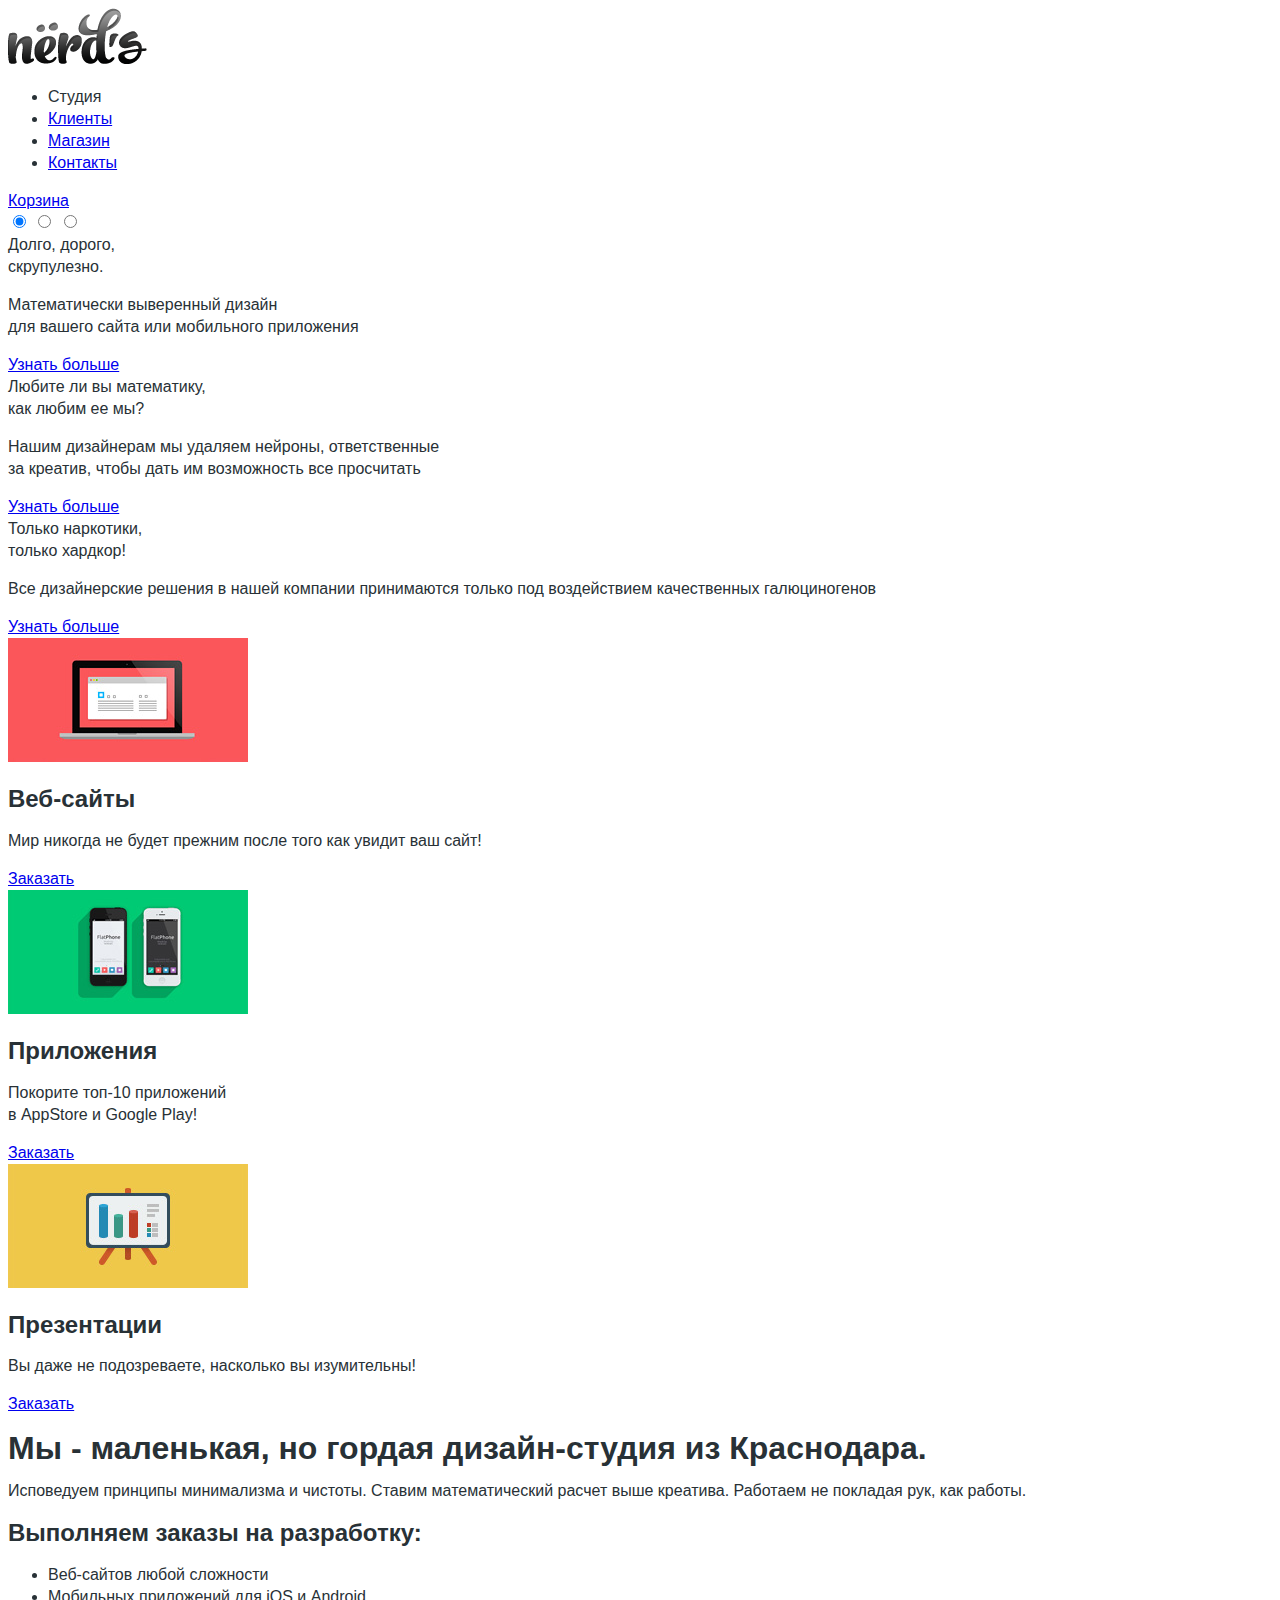
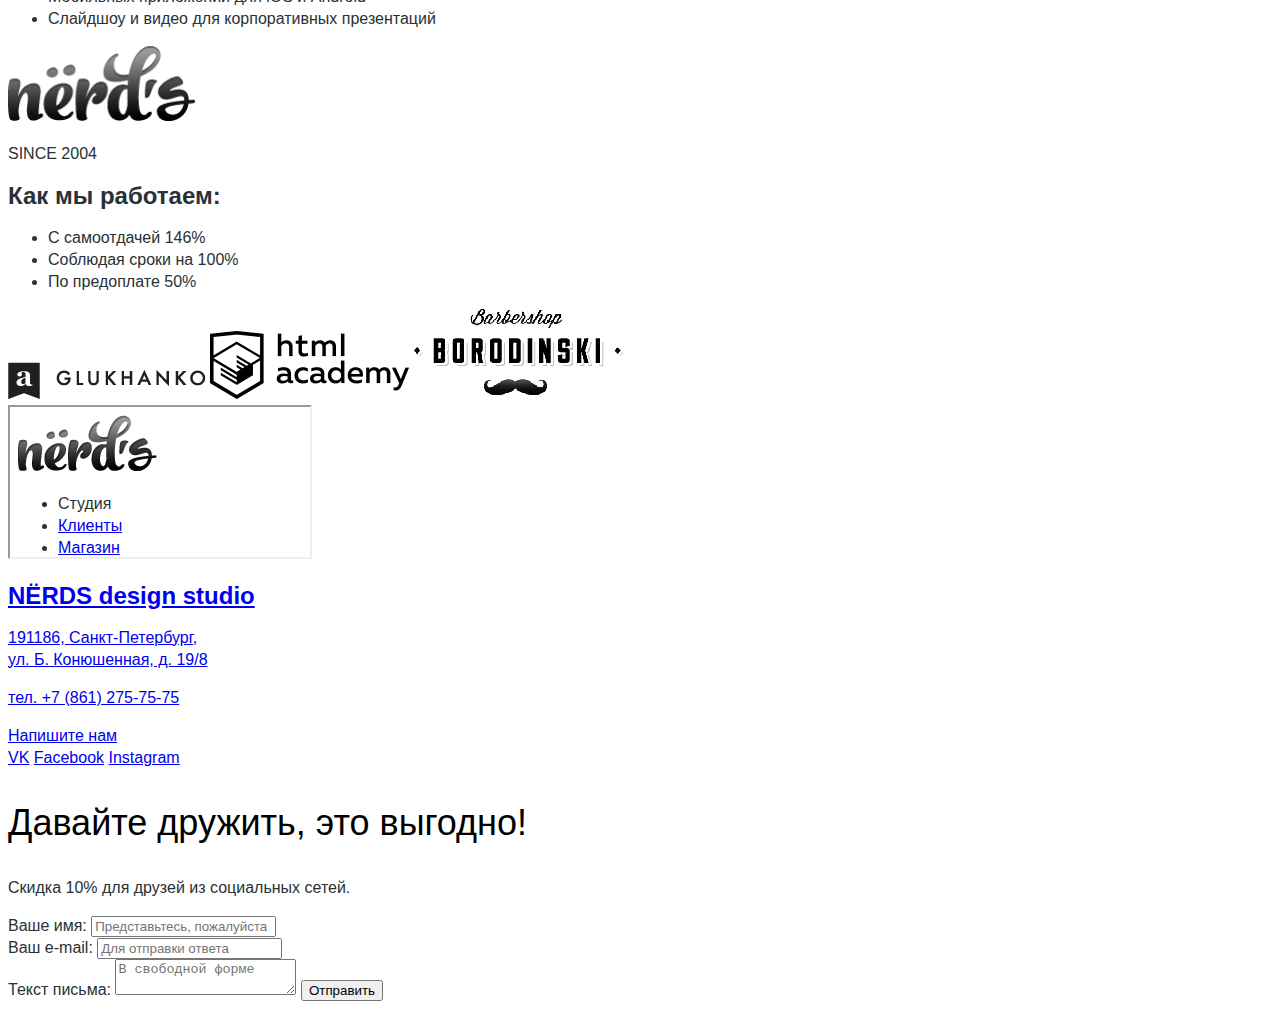
==== index.html @ 5aa37775 "Пофиксил все баги, согласно замечаниям наставника." ====
<!DOCTYPE html>
<html lang="ru">
<head>
   <title>NЁRDS - Дизайн студия</title>
    <meta charset="UTF-8">
    <link href="css/style.css" rel="stylesheet">
</head>
<body>
    <header class="main-header">
        <div class="container clearfix">
            <div class="header-logo">
                <img src="img/logo/nerdslogo1.png" alt="Логотип NЁRDS" width="139" height="56">
            </div>
            <nav class="main-navigation">
                <ul class="main-navigation-list">
                    <li class="list-item">Студия</li>
                    <li class="list-item"><a href="#">Клиенты</a></li>
                    <li class="list-item"><a href="catalog.html">Магазин</a></li>
                    <li class="list-item"><a href="#">Контакты</a></li>
                </ul>
                <div class="cart">
				    <a href="#">Корзина</a>
				</div>
            </nav>
        </div>
        <div class="slider">
            <input type="radio" id="btn-1" name="toggle" checked>
            <input type="radio" id="btn-2" name="toggle">
            <input type="radio" id="btn-3" name="toggle">
            <div class="slider-controls">
                <label for="btn-1"></label>
                <label for="btn-2"></label>
                <label for="btn-3"></label>
            </div>
            <div class="slides">
                <div class="slide">
                    <div class="slide-description">
                        <div class="slide-title">Долго, дорого,<br> скрупулезно.</div>
                        <p class="slide-text">Математически выверенный дизайн<br> для вашего сайта или мобильного приложения</p>
                        <a class="btn slider-btn" href="#" >Узнать больше</a>
                    </div>
                </div>
                <div class="slide">
                    <div class="slide-description">
                        <div class="slide-title">Любите ли вы математику,<br> как любим ее мы?</div>
                        <p class="slide-text">Нашим дизайнерам мы удаляем нейроны, ответственные<br> за креатив, чтобы дать им возможность все просчитать</p>
                        <a class="btn slider-btn" href="#">Узнать больше</a>
                    </div>
                </div>
                <div class="slide">
                    <div class="slide-description">
                        <div class="slide-title">Только наркотики,<br> только хардкор!</div>
                        <p class="slide-text">Все дизайнерские решения в нашей компании принимаются только под воздействием качественных галюциногенов</p>
                        <a class="btn slider-btn" href="#" >Узнать больше</a>
                    </div>
                </div>
            </div>
        </div>
    </header>
    <div class="main-content">
        <div class="container">
            <div class="offer clearfix">
                <div class="offer-block">
                    <img class="offer-pic" src="img/content/laptop.jpg" alt="Ноутбук" width="240" height="124">
                    <h2 class="offer-heading">Веб-сайты</h2>
                    <p class="offer-text">Мир никогда не будет прежним после того как увидит ваш сайт!</p>
                    <a class="btn btn-red" href="#">Заказать</a>
                </div>
                <div class="offer-block">
                    <img class="offer-pic" src="img/content/mobile.jpg" alt="Мобильный телефон" width="240" height="124">
                    <h2 class="offer-heading">Приложения</h2>
                    <p class="offer-text">Покорите топ-10 приложений<br> в AppStore и Google Play!</p>
                    <a href="#" class="btn btn-green">Заказать</a>
                </div>
                <div class="offer-block">
                    <img src="img/content/presentation.jpg" alt="Перезентация" width="240" height="124">
                    <h2 class="offer-heading">Презентации</h2>
                    <p class="offer-text">Вы даже не подозреваете, насколько вы изумительны!</p>
                    <a class="btn btn-yellow" href="#">Заказать</a>
                </div>
            </div>
            <div class="about-us clearfix">
                <div class="advantages">
                    <h1 class="advantages-heading">Мы - маленькая, но гордая дизайн-студия из Краснодара.</h1>
                    <p class="advantages-text">Исповедуем принципы минимализма и чистоты. Ставим математический расчет выше креатива. Работаем не покладая рук, как работы.</p>
                    <h2 class="about-us-heading">Выполняем заказы на разработку:</h2>
                    <ul class="advantages-list">
                        <li class="advantages-list-item">Веб-сайтов любой сложности</li>
                        <li class="advantages-list-item">Мобильных приложений для iOS и Android</li>
                        <li class="advantages-list-item">Слайдшоу и видео для корпоративных презентаций</li>
                    </ul>
                </div>
                <div class="features">
                    <div class="nerds-logo">
						<img src="img/logo/nerdslogo2.png" width="187" height="75" alt="Логотип NЁRDS-2">
                        <div class="since-2004">
                            <p>SINCE 2004</p>
                        </div>
                    </div>
                    <h2 class="about-us-heading">Как мы работаем:</h2>
                    <ul>
                        <li class="advantages-list-item">С самоотдачей 146%</li>
                        <li class="advantages-list-item">Соблюдая сроки на 100%</li>
                        <li class="advantages-list-item">По предоплате 50%</li>
                    </ul>
                </div>
            </div>
            <div class="partners">
                <a class="partner-item" href="#"><img src="img/decoration/glukhanko.png" alt="Сайт Glukhanko" width="198" height="37"></a>
                <a class="partner-item" href="#"><img src="img/decoration/htmlacademy.png" alt="Сайт Htmlacademy" width="199" height="68"></a>
                <a class="partner-item" href="#"><img src="img/decoration/barbershop.png" alt="Сайт Barbershop Borodinski" width="209"</a>
            </div>
        </div>
        <div class="find-us">
            <div class="map-block">
                <iframe class="map" src="#"></iframe>
            </div>
            <div class="contacts">
              <h2 class="contact-heading">NЁRDS design studio</h2>
                <p class="contact-text">191186, Санкт-Петербург,<br> ул. Б. Конюшенная, д. 19/8</p>
                <p class="contact-text">тел. +7 (861) 275-75-75</p>
                <a class="btn btn-contact" href="#">Напишите нам</a>
            </div>
        </div>
    </div>
    <footer class="main-footer">
        <div class="container clearfix">
		    <div class="social">
		        <a href="#" class="social-btn social-btn-vk">VK</a>
		        <a href="#" class="social-btn social-btn-fb">Facebook</a>
		        <a href="#" class="social-btn social-btn-inst">Instagram</a>
		    </div>
                <div class="social-text">
				    <p class="social-heading">Давайте дружить, это выгодно!</p>
					<p class="discount">Скидка 10% для друзей из социальных сетей.</p>
				</div>
		</div>
    </footer>
        <div class="pop-up-wrapper">
			<div class="pop-up ">
				<form action="#">
					<div class="clearfix">
						<div class="user-block">
							<label class="label-text" for="username">Ваше имя:</label>
							<input class="user" id="username" type="text" placeholder="Представьтесь, пожалуйста">
						</div>
						<div class="user-block">
							<label class="label-text" for="email">Ваш e-mail:</label>
							<input class="user" id="email" type="email" placeholder="Для отправки ответа">
						</div>
					</div>
					<div class="text-field">
						<label class="label-text" for="letter">Текст письма:</label>
						<textarea class="text-area" name="text" id="letter" placeholder="В свободной форме"></textarea>
						<input class="submit-btn btn-red" type="submit" value="Отправить">
					</div>
				</form>
				<div class="btn-close"></div>
			</div>
		</div>
</body>
</html>
---- css/style.css ----
body {
	font-family: Roboto, Arial, Helvetica, sans-serif;
	font-size: 16px;
	font-weight: normal;
	line-height: 22px;
	color: #283136;
}

.main-heading {
	font-size: 40px;
	font-weight: normal;
	line-height: 48px;
	color: #000000;
}

.social-heading {
	font-size: 36px;
	line-height: 36px;
	color: #000000;
}
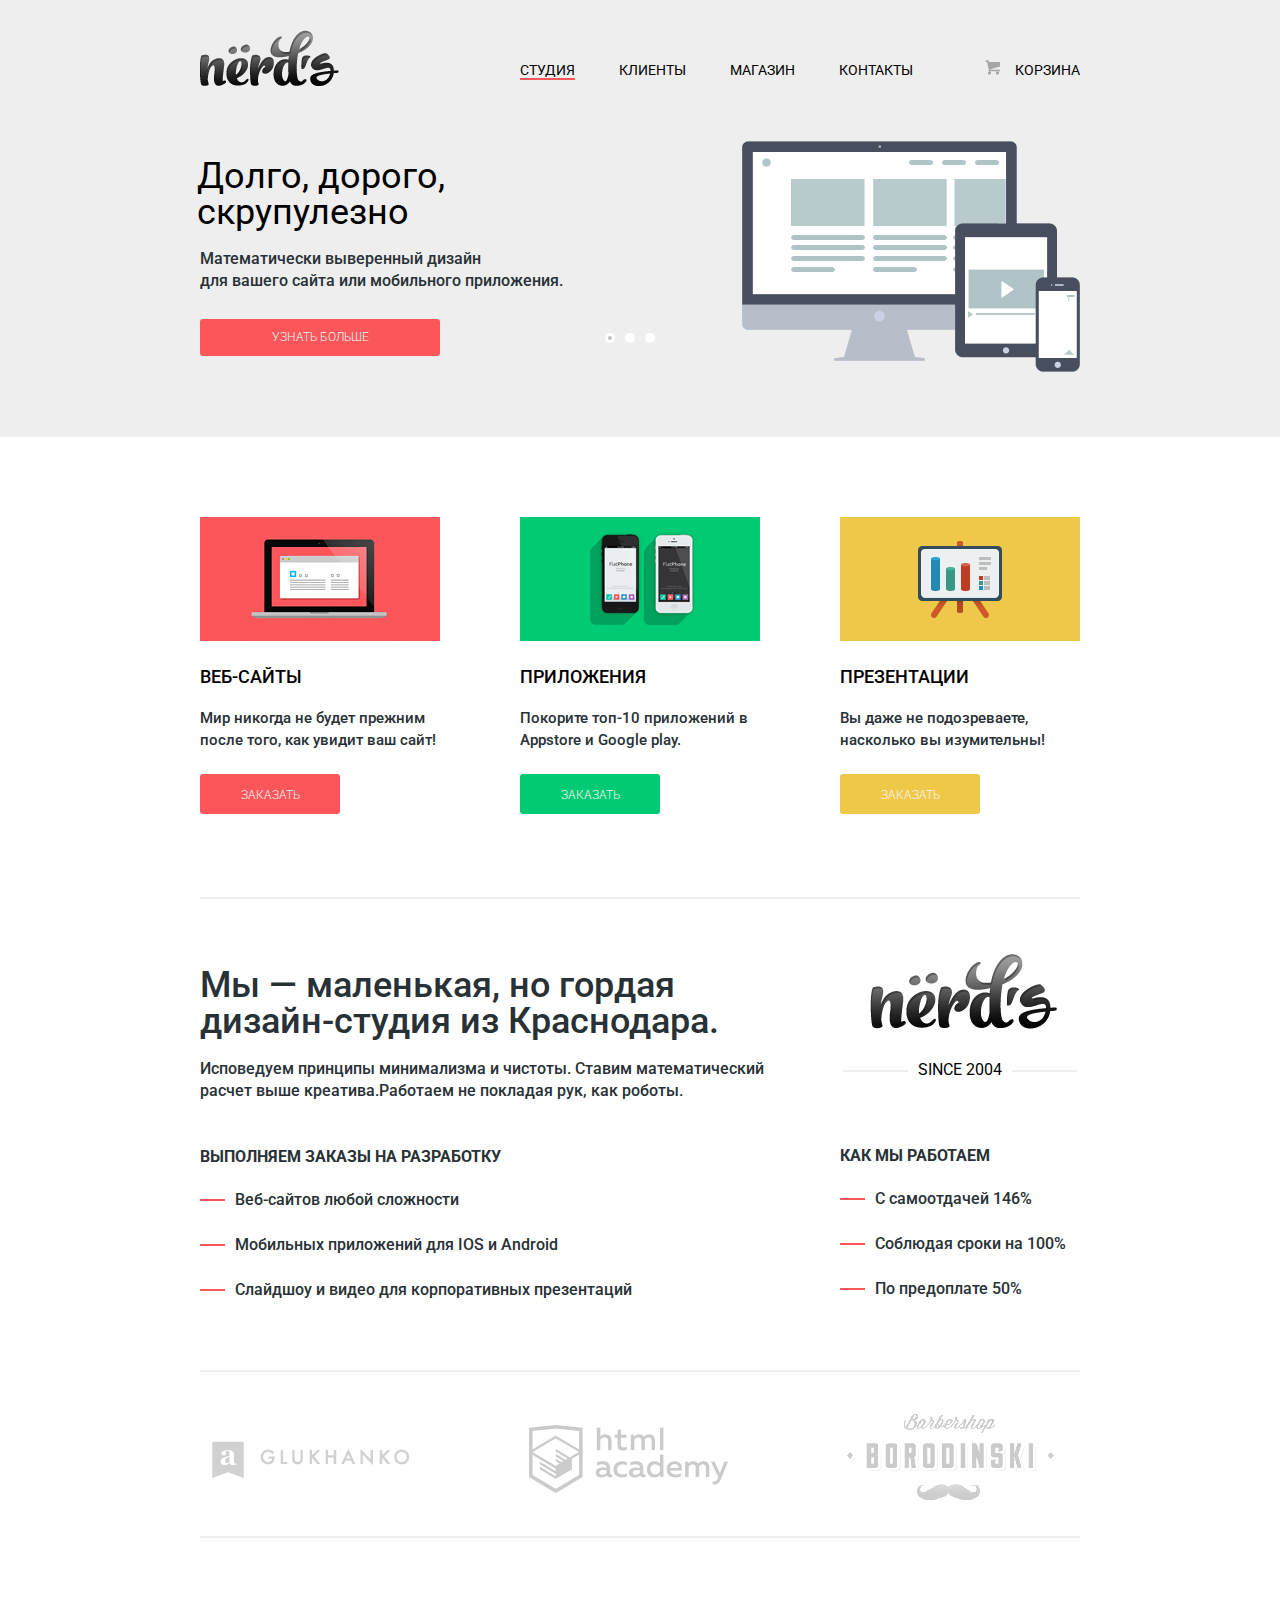
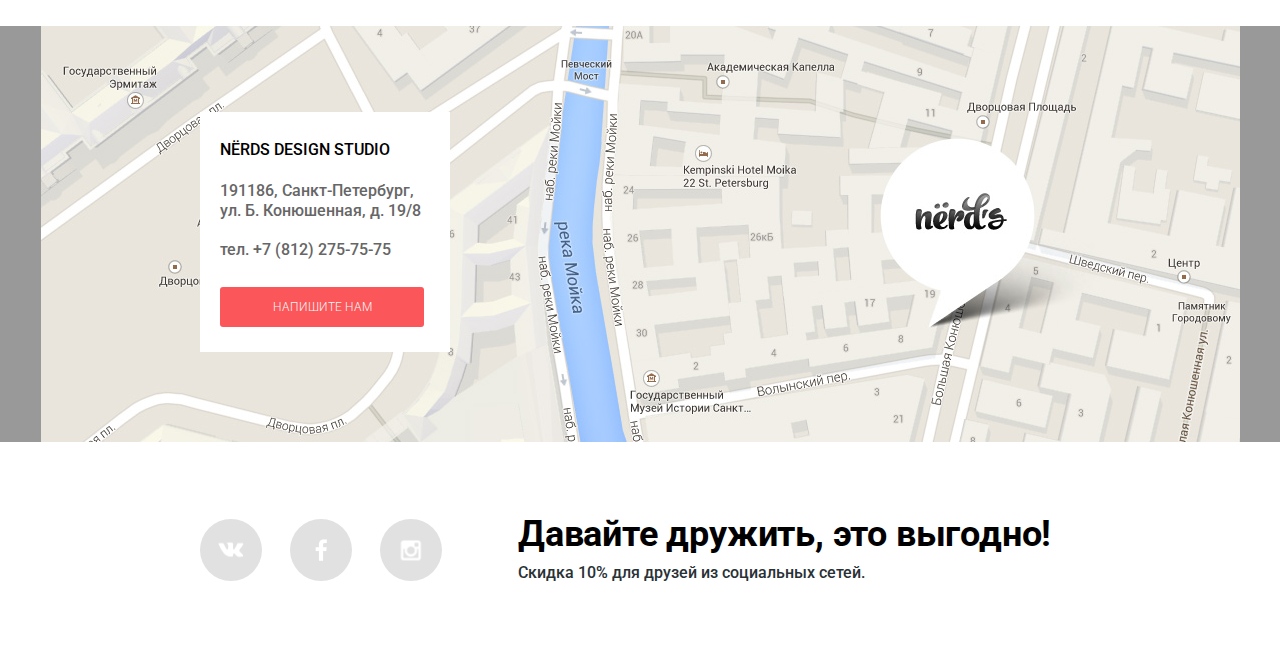
==== commit 41d781fb: "Базовая работа над NERDs" ====
--- a/index.html
+++ b/index.html
@@ -1,148 +1,162 @@
 <!DOCTYPE html>
 <html lang="ru">
 <head>
-   <title>NЁRDS - Дизайн студия</title>
-    <meta charset="UTF-8">
-    <link href="css/style.css" rel="stylesheet">
+	<meta charset="utf-8">
+	<title>HTML Academy: Нёрдс</title>
+	<link rel="stylesheet" href="css/normalize.css">
+	<link href="https://fonts.googleapis.com/css?family=Roboto:500,700" rel="stylesheet" type="text/css">
+	<link rel="stylesheet" href="css/style.css">
 </head>
 <body>
-    <header class="main-header">
-        <div class="container clearfix">
-            <div class="header-logo">
-                <img src="img/logo/nerdslogo1.png" alt="Логотип NЁRDS" width="139" height="56">
-            </div>
-            <nav class="main-navigation">
-                <ul class="main-navigation-list">
-                    <li class="list-item">Студия</li>
-                    <li class="list-item"><a href="#">Клиенты</a></li>
-                    <li class="list-item"><a href="catalog.html">Магазин</a></li>
-                    <li class="list-item"><a href="#">Контакты</a></li>
-                </ul>
-                <div class="cart">
-				    <a href="#">Корзина</a>
+	<header class="main-header">
+		<div class="container clearfix"> <!--центровщик-->
+			<div class="header-logo">
+				<img src="img/logo/logo.png" width="139" height="56" alt="нёрдс">
+			</div>
+			<nav class="main-navigation">
+				<ul class="main-navigation-list">
+					<li class="list-item active"><a href="#">студия</a></li>
+					<li class="list-item"><a href="#">клиенты</a></li>
+					<li class="list-item"><a href="catalog.html">магазин</a></li>
+					<li class="list-item"><a href="#">контакты</a></li>
+				</ul>
+				<div class="cart">
+					<a href="#">корзина</a>
 				</div>
-            </nav>
-        </div>
-        <div class="slider">
-            <input type="radio" id="btn-1" name="toggle" checked>
-            <input type="radio" id="btn-2" name="toggle">
-            <input type="radio" id="btn-3" name="toggle">
-            <div class="slider-controls">
-                <label for="btn-1"></label>
-                <label for="btn-2"></label>
-                <label for="btn-3"></label>
-            </div>
-            <div class="slides">
-                <div class="slide">
-                    <div class="slide-description">
-                        <div class="slide-title">Долго, дорого,<br> скрупулезно.</div>
-                        <p class="slide-text">Математически выверенный дизайн<br> для вашего сайта или мобильного приложения</p>
-                        <a class="btn slider-btn" href="#" >Узнать больше</a>
-                    </div>
-                </div>
-                <div class="slide">
-                    <div class="slide-description">
-                        <div class="slide-title">Любите ли вы математику,<br> как любим ее мы?</div>
-                        <p class="slide-text">Нашим дизайнерам мы удаляем нейроны, ответственные<br> за креатив, чтобы дать им возможность все просчитать</p>
-                        <a class="btn slider-btn" href="#">Узнать больше</a>
-                    </div>
-                </div>
-                <div class="slide">
-                    <div class="slide-description">
-                        <div class="slide-title">Только наркотики,<br> только хардкор!</div>
-                        <p class="slide-text">Все дизайнерские решения в нашей компании принимаются только под воздействием качественных галюциногенов</p>
-                        <a class="btn slider-btn" href="#" >Узнать больше</a>
-                    </div>
-                </div>
-            </div>
-        </div>
-    </header>
-    <div class="main-content">
-        <div class="container">
-            <div class="offer clearfix">
-                <div class="offer-block">
-                    <img class="offer-pic" src="img/content/laptop.jpg" alt="Ноутбук" width="240" height="124">
-                    <h2 class="offer-heading">Веб-сайты</h2>
-                    <p class="offer-text">Мир никогда не будет прежним после того как увидит ваш сайт!</p>
-                    <a class="btn btn-red" href="#">Заказать</a>
-                </div>
-                <div class="offer-block">
-                    <img class="offer-pic" src="img/content/mobile.jpg" alt="Мобильный телефон" width="240" height="124">
-                    <h2 class="offer-heading">Приложения</h2>
-                    <p class="offer-text">Покорите топ-10 приложений<br> в AppStore и Google Play!</p>
-                    <a href="#" class="btn btn-green">Заказать</a>
-                </div>
-                <div class="offer-block">
-                    <img src="img/content/presentation.jpg" alt="Перезентация" width="240" height="124">
-                    <h2 class="offer-heading">Презентации</h2>
-                    <p class="offer-text">Вы даже не подозреваете, насколько вы изумительны!</p>
-                    <a class="btn btn-yellow" href="#">Заказать</a>
-                </div>
-            </div>
-            <div class="about-us clearfix">
-                <div class="advantages">
-                    <h1 class="advantages-heading">Мы - маленькая, но гордая дизайн-студия из Краснодара.</h1>
-                    <p class="advantages-text">Исповедуем принципы минимализма и чистоты. Ставим математический расчет выше креатива. Работаем не покладая рук, как работы.</p>
-                    <h2 class="about-us-heading">Выполняем заказы на разработку:</h2>
-                    <ul class="advantages-list">
-                        <li class="advantages-list-item">Веб-сайтов любой сложности</li>
-                        <li class="advantages-list-item">Мобильных приложений для iOS и Android</li>
-                        <li class="advantages-list-item">Слайдшоу и видео для корпоративных презентаций</li>
-                    </ul>
-                </div>
-                <div class="features">
-                    <div class="nerds-logo">
-						<img src="img/logo/nerdslogo2.png" width="187" height="75" alt="Логотип NЁRDS-2">
-                        <div class="since-2004">
-                            <p>SINCE 2004</p>
-                        </div>
-                    </div>
-                    <h2 class="about-us-heading">Как мы работаем:</h2>
-                    <ul>
-                        <li class="advantages-list-item">С самоотдачей 146%</li>
-                        <li class="advantages-list-item">Соблюдая сроки на 100%</li>
-                        <li class="advantages-list-item">По предоплате 50%</li>
-                    </ul>
-                </div>
-            </div>
-            <div class="partners">
-                <a class="partner-item" href="#"><img src="img/decoration/glukhanko.png" alt="Сайт Glukhanko" width="198" height="37"></a>
-                <a class="partner-item" href="#"><img src="img/decoration/htmlacademy.png" alt="Сайт Htmlacademy" width="199" height="68"></a>
-                <a class="partner-item" href="#"><img src="img/decoration/barbershop.png" alt="Сайт Barbershop Borodinski" width="209"</a>
-            </div>
-        </div>
-        <div class="find-us">
-            <div class="map-block">
-                <iframe class="map" src="#"></iframe>
-            </div>
-            <div class="contacts">
-              <h2 class="contact-heading">NЁRDS design studio</h2>
-                <p class="contact-text">191186, Санкт-Петербург,<br> ул. Б. Конюшенная, д. 19/8</p>
-                <p class="contact-text">тел. +7 (861) 275-75-75</p>
-                <a class="btn btn-contact" href="#">Напишите нам</a>
-            </div>
-        </div>
-    </div>
-    <footer class="main-footer">
-        <div class="container clearfix">
-		    <div class="social">
-		        <a href="#" class="social-btn social-btn-vk">VK</a>
-		        <a href="#" class="social-btn social-btn-fb">Facebook</a>
-		        <a href="#" class="social-btn social-btn-inst">Instagram</a>
-		    </div>
-                <div class="social-text">
-				    <p class="social-heading">Давайте дружить, это выгодно!</p>
+			</nav>
+		</div> <!--end container -->
+		<div class="slider">
+			<input type="radio" id="btn-1" name="toggle" checked>
+			<input type="radio" id="btn-2" name="toggle">
+			<input type="radio" id="btn-3" name="toggle">
+			<div class="slider-controls">
+				<label for="btn-1"></label>
+				<label for="btn-2"></label>
+				<label for="btn-3"></label>
+			</div>
+			<div class="slides">
+				<div class="slide">
+					<div class="slide-description">
+						<div class="slide-title">Долго, дорого,<br>скрупулезно</div>
+						<p class="slide-text">Математически выверенный дизайн<br>для вашего сайта или мобильного приложения.</p>
+						<a class="btn slider-btn" href="#">Узнать больше</a>
+					</div>
+				</div>
+				<div class="slide">
+					<div class="slide-description">
+						<div class="slide-title">Любите ли вы математику,<br> как любим ее мы?</div>
+						<p class="slide-text">Нашим дизайнерам мы удаляем нейроны, ответственные<br>за креатив, чтобы дать им возможность все просчитать.</p>
+						<a class="btn slider-btn" href="#">Узнать больше</a>
+					</div>
+				</div>
+				<div class="slide">
+					<div class="slide-description">
+						<div class="slide-title">Только наркотики,<br> только хардкор!</div>
+						<p class="slide-text">Все дизайнерские решения в нашей компании принимаются только под воздействием качественных галлюциногенов.</p>
+						<a class="btn slider-btn" href="#">Узнать больше</a>
+					</div>
+				</div>
+			</div>
+		</div>
+	</header>
+	<div class="main-content">
+		<div class="container">
+			<div class="offer clearfix">
+				<div class="offer-block">
+					<img class="offer-pic" src="img/content/desktop.jpg" width="240" height="124" alt="Монитор">
+					<h3 class="offer-heading">Веб-сайты</h3>
+					<p class="offer-text">Мир никогда не будет прежним после того, как увидит ваш сайт!</p>
+					<a class="btn btn-red" href="#">Заказать</a>
+				</div>
+				<div class="offer-block">
+					<img class="offer-pic" src="img/content/app.jpg" width="240" height="124" alt="Приложения">
+					<h3 class="offer-heading">Приложения</h3>
+					<p class="offer-text">Покорите топ-10 приложений в Appstore и Google play.</p>
+					<a class="btn btn-green" href="#">Заказать</a>
+				</div>
+				<div class="offer-block">
+					<img class="offer-pic" src="img/content/presentation.jpg" width="240" height="124"
+					alt="Презентации">
+					<h3 class="offer-heading">Презентации</h3>
+					<p class="offer-text">Вы даже не подозреваете, насколько вы изумительны!</p>
+					<a class="btn btn-yellow" href="#">Заказать</a>
+				</div>
+			</div>
+			<div class="about-us clearfix">
+				<div class="advantages">
+					<h2 class="advantages-heading">Мы &#8212; маленькая, но гордая дизайн-студия из Краснодара.</h2>
+					<p class="advantages-text">
+						Исповедуем принципы минимализма и чистоты. Ставим математический расчет выше креатива.Работаем не покладая рук, как роботы.
+					</p>
+					<h3 class="about-us-heading">Выполняем заказы на разработку</h3>
+					<ul class="advantages-list">
+						<li class="advantages-list-item">Веб-сайтов любой сложности</li>
+						<li class="advantages-list-item">Мобильных приложений для IOS и Android</li>
+						<li class="advantages-list-item">Слайдшоу и видео для корпоративных презентаций</li>
+					</ul>
+				</div>
+				<div class="features">
+					<figure class="nerds-logo">
+						<img src="img/logo/logo2.jpg" width="187" height="75" alt="Логотип-2">
+						<figcaption class="logo-block"><span class="logo-text">Since 2004</span></figcaption>
+					</figure>
+					<h3 class="about-us-heading">Как мы работаем</h3>
+					<ul class="advantages-list">
+						<li class="advantages-list-item">C самоотдачей 146%</li>
+						<li class="advantages-list-item">Соблюдая сроки на 100%</li>
+						<li class="advantages-list-item">По предоплате 50%</li>
+					</ul>
+				</div>
+			</div>
+			<div class="partners">
+				<ul class="partners-list">
+					<li class="partner-item">
+						<a href="#"><img src="img/decoration/glukhanko.png" width="198" height="37" alt="Глуханко"></a>
+					</li>
+					<li class="partner-item">
+						<a href="#"><img src="img/decoration/html-academy.png" width="199" height="68"
+							alt="HTML-Академия">
+						</a>
+					</li>
+						<li class="partner-item">
+							<a href="#"><img src="img/decoration/borodinsky.png" width="209" height="90" alt="Бородински">
+							</a>
+						</li>
+					</ul>
+				</div>
+			</div> <!--end container -->
+			<div class="find-us">
+				<div class="map-block">
+					<iframe class="map" src="https://www.google.com/maps/embed?pb=!1m18!1m12!1m3!1d1998.5989424123647!2d30.32089461566686!3d59.938796869048474!2m3!1f0!2f0!3f0!3m2!1i1024!2i768!4f13.1!3m3!1m2!1s0x4696310fca5ba729%3A0xea9c53d4493c879f!2z0JHQvtC70YzRiNCw0Y8g0JrQvtC90Y7RiNC10L3QvdCw0Y8g0YPQuy4sIDE5LCDQodCw0L3QutGCLdCf0LXRgtC10YDQsdGD0YDQsywgMTkxMTg2!5e0!3m2!1sru!2sru!4v1455705789983" width="100%" height="416" style="border:0 none" allowfullscreen></iframe>
+				</div>
+				<div class="contacts">
+					<h3 class="contacts-heading"> NЁrds design studio</h3>
+					<p class="contacts-text">191186, Санкт-Петербург, ул. Б. Конюшенная, д. 19/8</p>
+					<p class="contacts-text"> тел. +7 (812) 275-75-75</p>
+					<a class="btn btn-contact" href="write_us.html">Напишите нам</a>
+				</div>
+			</div>
+		</div>
+		<footer class="main-footer">
+			<div class="container clearfix">
+				<div class="social">
+					<a href="#" class="social-btn social-btn-vk"></a>
+					<a href="#" class="social-btn social-btn-fb"></a>
+					<a href="#" class="social-btn social-btn-inst"></a>
+				</div>
+				<div class="social-text">
+					<h3 class="social-heading">Давайте дружить, это выгодно!</h3>
 					<p class="discount">Скидка 10% для друзей из социальных сетей.</p>
 				</div>
-		</div>
-    </footer>
-        <div class="pop-up-wrapper">
+			</div>
+		</footer>
+		<div class="pop-up-wrapper">
 			<div class="pop-up ">
 				<form action="#">
 					<div class="clearfix">
 						<div class="user-block">
 							<label class="label-text" for="username">Ваше имя:</label>
-							<input class="user" id="username" type="text" placeholder="Представьтесь, пожалуйста">
+							<input class="user" id="username" type="text" placeholder="Представьтесь,пожалуйста">
 						</div>
 						<div class="user-block">
 							<label class="label-text" for="email">Ваш e-mail:</label>
@@ -158,5 +172,5 @@
 				<div class="btn-close"></div>
 			</div>
 		</div>
-</body>
-</html>
+	</body>
+	</html>
--- a/css/style.css
+++ b/css/style.css
@@ -1,20 +1,1239 @@
+html,body {
+	min-width: 900px;
+	margin: 0;
+	padding: 0;
+}
 body {
 	font-family: Roboto, Arial, Helvetica, sans-serif;
 	font-size: 16px;
 	font-weight: normal;
 	line-height: 22px;
 	color: #283136;
-}
+	background-color: #ffffff;
+}
+.clearfix::after {
+	content:'';
+	display:table;
+	clear:both;
+}
+.sprite {
+	background-image: url("../img/icons/sprite.png");
+	background-repeat: no-repeat;
+	display: block;
+}
+.sprite-icon-basket {
+	width: 15px;
+	height: 15px;
+	background-position: -10px -53px;
+}
+.sprite-icon-basket-red {
+	width: 15px;
+	height: 15px;
+	background-position: -10px -88px;
+}
+.sprite-icon-check-of-hover {
+	width: 23px;
+	height: 23px;
+	background-position: -10px -123px;
+}
+.sprite-icon-check-off {
+	width: 23px;
+	height: 23px;
+	background-position: -10px -166px;
+}
+.sprite-icon-check-on {
+	width: 27px;
+	height: 23px;
+	background-position: -10px -209px;
+}
+.sprite-icon-check-on-blocked {
+	width: 27px;
+	height: 23px;
+	background-position: -10px -252px;
+}
+.sprite-icon-check-on-hover {
+	width: 27px;
+	height: 23px;
+	background-position: -10px -295px;
+}
+.sprite--icon-check-off-blocked {
+	width: 23px;
+	height: 23px;
+	background-position: -10px -10px;
+}
+.sprite-icon-facebook {
+	width: 12px;
+	height: 22px;
+	background-position: -10px -338px;
+}
+.sprite-icon-instagramm {
+	width: 21px;
+	height: 21px;
+	background-position: -10px -380px;
+}
+.sprite-icon-vk {
+	width: 26px;
+	height: 15px;
+	background-position: -10px -421px;
+}
+.container {
+	width: 880px;
+	margin: 0 auto;
+	padding: 0 10px;
+}
+.main-header {
+	margin-bottom: 0px;
+	padding-top: 30px;
+	background-color: #eeeeee;
+}
+.header-logo {
+	float: left;
+	margin-top: 0px;
+	padding-top: 0px;
+	width: 140px;
+}
+.main-navigation {
+	float: right;
+	width: 570px;
+	margin-top: 25px;
+	margin-left: 0px;
+	margin-right: 0px;
+	padding-left: 0px;
+}
+.main-navigation-list {
+	float: left;
+	width: 460px;
+	margin-top: 0px;
+	margin-right: 0px;
+	padding-left: 0px;
+	margin-left: 10px;
+	list-style: none;
+}
+.main-navigation-list a {
+	text-decoration: none;
+	color: #000000;
+	text-transform: uppercase;
+}
+.main-navigation-list .list-item {
+	display: inline;
+	padding-left: 0px;
+	padding-right: 40px;
+	font-size: 14px;
+	line-height: 30px;
+	color: #000000;
+	text-transform: uppercase;
+}
+.main-navigation-list a:hover {
+	color: #fb565a;
+}
+.main-navigation-list a:active {
+	color: #000000;
+	opacity: 0.3;
+}
+.list-item:last-child {
+	padding-right: 0px;
+}
+.cart {
+	float: right;
+	width: 100px;
+	padding-top: 0px;
+	padding-right: 0px;
+}
+.cart a {
+	position: relative;
+	display: block;
+	padding-left: 35px;
+	font-size: 14px;
+	line-height: 30px;
+	color: #000000;
+	text-transform: uppercase;
+	text-decoration: none;
+}
+.cart.active a {
+	border-bottom: 2px solid #fb565a;
+}
+.cart a:hover {
+	color: #fb565a;
+}
+.cart a:active {
+	color: #000000;
+	opacity: 0.3;
+}
+.list-item.active a {
+	color: #000000;
+	border-bottom: 2px solid #fb565a;
+}
+.cart a::before {
+	content: "";
+	position: absolute;
+	top: 5px;
+	left: 5px;
+	background-image: url("../img/icons/sprite.png");
+	width: 15px;
+	height: 15px;
+	background-position: -10px -53px;
 
+}
+.cart a:hover::before {
+	background-position: -10px -88px;
+}
+.cart a:active::before {
+	background-position: -10px -53px;
+}
+.main-content {
+	padding-top: 80px;
+}
+.inner-main-content {
+	padding-top: 75px;
+}
 .main-heading {
+	clear: both;
+	width: 710px;
+	margin: 0 auto;
+	padding-top: 49px;
+	padding-bottom: 85px;
+	padding-left: 0px;
+	font-family: Roboto, Arial, Helvetica, sans-serif;
 	font-size: 40px;
 	font-weight: normal;
 	line-height: 48px;
-	color: #000000;
-}
-
-.social-heading {
+	text-transform: uppercase;
+	text-align: center;
+	color: #000000;
+}
+.slide-title {
+	margin-left: -3px;
+	margin-bottom: 18px;
+	font-family: Roboto, Arial, Helvetica, sans-serif;
 	font-size: 36px;
 	line-height: 36px;
 	color: #000000;
 }
+.slider {
+	width: 880px;
+	margin: 0 auto;
+	position: relative;
+	padding-top: 30px;
+}
+.slide {
+	min-height: 306px;
+	background-repeat: no-repeat;
+	background-position: 100% 10px;
+}
+.slider input[type="radio"] {
+	display: none;
+}
+.slider-controls label {
+	display: inline-block;
+	width: 4px;
+	height: 4px;
+	margin: 0 3px;
+	vertical-align: top;
+	background: #ffffff;
+	border: 3px solid white;
+	border-radius: 50%;
+	cursor: pointer;
+}
+.slider-controls {
+	position: absolute;
+	bottom: 82px;
+	left: 50%;
+	width: 200px;
+	margin-left: -110px;
+	text-align: center;
+}
+.slide-description {
+	width: 500px;
+	padding: 27px 0;
+	font-family: Roboto, Arial, Helvetica, sans-serif;
+	font-size: 16px;
+	line-height: 22px;
+	color: #283136;
+}
+.slide-text {
+	font-family: Roboto, Arial, Helvetica, sans-serif;
+	font-size: 16px;
+	line-height: 22px;
+	font-weight: 500;
+	color: #283136;
+}
+.btn {
+	font-family: Roboto, Arial, Helvetica, sans-serif;
+	font-size: 12px;
+	line-height: 21px;
+	font-weight: 300;
+	text-align: center;
+	color: #f6f6f6;
+	text-transform: uppercase;
+	text-decoration: none;
+	border-radius: 3px;
+}
+.slider-btn {
+	display: block;
+	width: 220px;
+	margin-top: 27px;
+	padding: 8px 10px;
+	background: #fb565a;
+}
+.slide .btn:hover {
+	background-color: #d6494d;
+}
+.slide .btn:active {
+	background-color: #b63538;
+	box-shadow: inset 0 3px #9b2d30;
+}
+.slide:nth-child(1) {
+	background-image: url("../img/content/slide1.png");
+}
+
+.slide:nth-child(2) {
+	background-image: url("../img/content/slide2.png");
+}
+
+.slide:nth-child(3) {
+	background-image: url("../img/content/slide3.png");
+}
+.slide {
+	display: none;
+}
+#btn-1:checked ~ .slides .slide:nth-child(1) {
+	display: block;
+}
+
+#btn-2:checked ~ .slides .slide:nth-child(2) {
+	display: block;
+}
+
+#btn-3:checked ~ .slides .slide:nth-child(3) {
+	display: block;
+}
+#btn-1:checked ~ .slider-controls label[for="btn-1"],
+#btn-2:checked ~ .slider-controls label[for="btn-2"],
+#btn-3:checked ~ .slider-controls label[for="btn-3"] {
+	background: #c1c1c1;
+}
+.offer {
+	border-bottom: 2px solid #eeeeee;
+}
+.offer {
+	font-size: 0px;
+}
+.offer-block {
+	display: inline-block;
+	vertical-align: top;
+	width: 240px;
+	min-height: 300px;
+	margin-right: 80px;
+	padding-bottom: 80px;
+}
+.offer-heading {
+	margin-top: 0px;
+	margin-bottom: 10px;
+	font-family: Roboto, Arial, Helvetica, sans-serif;
+	font-size: 18px;
+	line-height: 30px;
+	font-weight: 500;
+	color: #000000;
+	text-transform: uppercase;
+}
+.offer-text {
+	margin-bottom: 23px;
+	font-size: 15px;
+	font-family: Roboto, Arial, Helvetica, sans-serif;
+	line-height: 22px;
+	font-weight: 500;
+	color: #283136;
+}
+.offer-pic {
+	margin-bottom: 10px;
+}
+.offer-block:nth-child(3n) {
+	margin-right: 0px;
+}
+.offer-block .btn {
+	display: block;
+	width: 140px;
+	padding-top: 11px;
+	padding-bottom: 8px;
+}
+.btn-red {
+	background-color: #fb565a;
+}
+.btn-red:hover {
+	background-color: #d6494d;
+}
+.btn-red:active {
+	background-color: #b63538;
+	box-shadow: inset 0 3px #9b2d30;
+}
+.btn-green {
+	background-color: #00ca74;
+}
+.btn-green:hover {
+	background-color: #01a25e;
+}
+.btn-green:active {
+	background-color: #009053;
+	box-shadow: inset 0 3px #007b47;
+}
+.btn-yellow {
+	background-color: #efc84a;
+}
+.btn-yellow:hover {
+	background-color: #d6ae2c;
+}
+.btn-yellow:active {
+	background-color: #c09b24;
+	box-shadow: inset 0 3px #a3841f;
+}
+.about-us {
+	padding-bottom: 30px;
+	border-bottom: 2px solid #eeeeee;
+}
+.about-us-heading {
+	margin-bottom: 21px;
+	font-family: Roboto, Arial, Helvetica, sans-serif;
+	font-size: 16px;
+	line-height: 22px;
+	text-transform: uppercase;
+	color: #283136;
+}
+.advantages {
+	float: left;
+	width: 570px;
+}
+.advantages-heading {
+	margin-bottom: 19px;
+	margin-top: 68px;
+	font-family: Roboto, Arial, Helvetica, sans-serif;
+	font-size: 36px;
+	line-height: 36px;
+	color: #283136;
+	font-weight: 500;
+}
+.advantages-text {
+	margin-bottom: 44px;
+	font-family: Roboto, Arial, Helvetica, sans-serif;
+	font-size: 16px;
+	line-height: 22px;
+	font-weight: 500;
+	color: #283136;
+}
+.advantages-list {
+	padding-left: 0px;
+}
+.advantages-list-item {
+	position: relative;
+	padding-left: 35px;
+	padding-bottom: 23px;
+	font-family: Roboto, Arial, Helvetica, sans-serif;
+	font-size: 16px;
+	line-height: 22px;
+	font-weight: 500;
+	color: #283136;
+	list-style-type: none;
+}
+.advantages-list-item:before {
+	position: absolute;
+	left: 0px;
+	top: 10px;
+	content: "";
+	width: 25px;
+	border-bottom: 2px solid #fb565a;
+}
+.features {
+	float: right;
+	width: 240px;
+}
+.logo-block {
+	text-align: center;
+}
+.logo-text {
+	position: relative;
+	padding-right: 10px;
+	padding-left: 10px;
+	font-family: Roboto, Arial, Helvetica, sans-serif;
+	color: #000000;
+	font-size: 16px;
+	line-height: 16px;
+	text-transform: uppercase;
+}
+.logo-text::before, .logo-text::after {
+	content: "";
+	position: absolute;
+	top: 50%;
+	width: 65px;
+	border-bottom: 2px solid #eeeeee;
+}
+.logo-text::before {
+	left: 100%;
+}
+.logo-text::after {
+	right: 100%;
+}
+.partners {
+	margin-right: 0px;
+	margin-bottom: 88px;
+	border-bottom: 2px solid #eeeeee;
+}
+.partners-list {
+	margin-top: 0px;
+	padding-left: 12px;
+	list-style-type: none;
+}
+.partner-item {
+	display: inline-block;
+	vertical-align: middle;
+	padding-top: 42px;
+	padding-right: 115px;
+	padding-bottom: 10px;
+}
+.partner-item a {
+	display: block;
+	opacity: 0.2;
+}
+.partner-item a:hover {
+	opacity: 1;
+}
+.partner-item a:active {
+	opacity: 1;
+}
+.partner-item:nth-child(3n) {
+	padding-right: 0px;
+	margin-right: 0px;
+}
+.nerds-logo {
+	margin-top: 55px;
+	margin-bottom: 64px;
+	margin-left: 30px;
+}
+.logo-block {
+	padding-top: 24px;
+	padding-left: 10px;
+}
+.range-filter {
+	width: 240px;
+	margin-bottom: 45px;
+}
+.range-controls {
+	position: relative;
+	height: 41px;
+	padding-top: 38px;
+	padding-right: 20px;
+	padding-left: 20px;
+	margin-bottom: 15px;
+	border-radius: 5px;
+	background: #f1f1f1;
+}
+.range-controls .scale {
+	height: 2px;
+	background: #d7dcde;
+}
+.range-controls .bar {
+	position: relative;
+	width: 70%;
+	height: 2px;
+	background: #00ca74;
+}
+.range-controls .toggle {
+	position: absolute;
+	top: -10px;
+	width: 4px;
+	height: 4px;
+	cursor: pointer;
+	border: 8px solid #fff;
+	border-radius: 50%;
+	background: #ababab;
+	box-shadow: 0 2px 1px 0 #cfcfcf;
+}
+.range-controls .toggle-min {
+	left: -10px;
+}
+.range-controls .toggle-max {
+	right: -10px;
+}
+.price-controls {
+	font-size: 0;
+}
+.price-controls label {
+	font-size: 16px;
+	display: inline-block;
+	vertical-align: middle;
+	width: 50%;
+}
+.min-price,.max-price {
+	text-align: right;
+	text-transform: uppercase;
+}
+.min-price input {
+	margin-right: 9px;
+}
+.price-controls input {
+	width: 60px;
+	height: 22px;
+	margin-left: 5px;
+	padding: 8px 10px;
+	font-family: Roboto, Arial, Helvetica, sans-serif;
+	font-size: 16px;
+	line-height: 22px;
+	text-align: center;
+	color: #283136;
+	border: none;
+	border-radius: 5px;
+	outline: none;
+	background: #f1f1f1;
+}
+.parameters {
+	width: 240px;
+	float: left;
+	margin-top: 0px;
+}
+.parameters-heading {
+	margin-bottom: 13px;
+	margin-top: 0px;
+	font-family: Roboto, Arial, Helvetica, sans-serif;
+	font-size: 18px;
+	line-height: 30px;
+	font-weight: 300;
+	color: #000000;
+	text-transform: uppercase;
+}
+.cost {
+	margin-top: 0px;
+	padding-top: 0px;
+}
+.parameters-list {
+	list-style: none;
+	padding-left: 0px;
+	margin-bottom: 45px;
+}
+.parameters-btn {
+	display: block;
+	width: 155px;
+	height: 38px;
+	margin-top: 58px;
+	padding-top: 0px;
+	font-family: Roboto, Arial, Helvetica, sans-serif;
+	font-size: 12px;
+	font-weight: 700;
+	line-height: 38px;
+	color: #283136;
+	background-color: #f1f1f1;
+	text-transform: uppercase;
+	text-decoration: none;
+	text-align: center;
+	vertical-align: middle;
+	border: 0 none;
+	border-radius: 3px;
+}
+.parameters-btn:hover {
+	background-color: #e5e5e5;
+}
+.parameters-btn:active {
+	background-color: #d5d5d5;
+	box-shadow: inset 0 3px #b5b5b5;
+
+}
+.parameters-list input[type="radio"] {
+	display: none;
+}
+input[type="radio"]+label {
+	display: block;
+	margin: 16px 0 20px;
+	line-height: 20px;
+	padding-left: 35px;
+	position: relative;
+	cursor: pointer;
+}
+input[type="radio"]+label::before {
+	content: "";
+	display: block;
+	position: absolute;
+	left: 0px;
+	top: -2px;
+	width: 16px;
+	height: 16px;
+	border: 4px solid #c1c1c1;
+	border-radius: 50px;
+}
+input[type="radio"]:checked+label::after {
+	content: "";
+	display: block;
+	position: absolute;
+	left: 8px;
+	top: 6px;
+	width: 8px;
+	height: 8px;
+	border-radius: 50px;
+	background-color: #c1c1c1;
+}
+input[type="radio"]+label:hover::before {
+	border-color: #b5b5b5;
+}
+input[type="radio"]+label:hover::after {
+	background-color: #b5b5b5;
+}
+input[type="radio"]+label:active::before {
+	opacity: 0.3;
+}
+input[type="radio"]+label:active::after {
+	opacity: 0.3;
+}
+input[type="radio"]:disabled+label::before {
+	opacity: 0.3;
+}
+input[type="radio"]:disabled+label::after {
+	opacity: 0.3;
+}
+input[type="rdio"]:checked:disabled+label::before {
+	opacity: 0.3;
+}
+input[type="radio"]:checked:disabled+label::after {
+	opacity: 0.3;
+}
+.parameters-list input[type="checkbox"] {
+	display: none;
+}
+input[type="checkbox"]+label {
+	display: block;
+	margin: 16px 0 20px;
+	line-height: 20px;
+	padding-left: 35px;
+	position: relative;
+	cursor: pointer;
+}
+input[type="checkbox"]+label::before {
+	content: "";
+	display: block;
+	position: absolute;
+	left: 0px;
+	top: -1px;
+	background-image: url("../img/icons/sprite.png");
+	width: 23px;
+	height: 23px;
+	background-position: -10px -166px;
+}
+input[type="checkbox"]:checked+label::before {
+	width: 27px;
+	height: 23px;
+	background-position: -10px -209px;
+}
+input[type="checkbox"]+label:hover::before {
+	background-position: -10px -123px;
+}
+input[type="checkbox"]:checked+label:hover::before {
+	background-position: -10px -295px;
+}
+input[type="checkbox"]:disabled+label::before {
+	background-position: -10px -10px;
+}
+input[type="checkbox"]:checked:disabled+label::before {
+	background-position: -10px -252px;
+}
+.select {
+	width: 560px;
+	margin-left: 0px;
+	margin-right: 0px;
+	margin-bottom: 20px;
+	font-size: 0px;
+}
+.select-list {
+	float: left;
+	width: 490px;
+	margin: 0px;
+	padding-left: 0px;
+}
+.select li {
+	display: inline-block;
+	padding-right: 40px;
+	vertical-align: middle;
+	font-size: 12px;
+	line-height: 18px;
+	font-weight: 500;
+	list-style-type: none;
+}
+.select-list a {
+	color: #cacaca;
+	text-transform: uppercase;
+	text-decoration: none;
+	border-bottom: 1px dotted #00ca74;
+}
+.select-list a:hover {
+	color: #000000;
+	border-bottom-style: solid;
+}
+.select-list a:active {
+	color: #000000;
+	border-color: transparent;
+}
+.select-list-item b {
+	font-size: 12px;
+	text-transform: uppercase;
+}
+.arrows-list {
+	position: relative;
+	margin: 0px;
+}
+.arrows-list li{
+	padding-right: 0px;
+}
+.arrows-block {
+	float: right;
+	width: 50px;
+}
+.arrow {
+	display: block;
+	width: 0px;
+	height: 0px;
+	border-style: solid;
+}
+.arrow-down {
+	position: absolute;
+	top: 7px;
+	right: 17px;
+	border-width: 10px 5.5px 0 5.5px;
+	border-color: #c1c1c1 transparent transparent transparent;
+}
+.arrow-up {
+	position: absolute;
+	top: 7px;
+	right: 0px;
+	border-width: 0 5.5px 10px 5.5px;
+	border-color: transparent transparent #c1c1c1 transparent;
+}
+.arrow-up.active {
+	border-color: transparent transparent #00ca74 transparent;
+}
+.arrow-down.active {
+	border-color: #00ca74 transparent transparent transparent;
+}
+.arrow-up:hover {
+	border-color: transparent transparent #c1c1c1 transparent;
+}
+.arrow-down:hover {
+	border-color: #c1c1c1 transparent transparent transparent;
+}
+.arrow-up:active {
+	border-color: transparent transparent #000000 transparent;
+}
+.arrow-down:active {
+	border-color: #000000 transparent transparent transparent;
+}
+.template {
+	float: right;
+	width: 560px;
+	margin-top: 0px;
+	font-size: 0px;
+}
+.template-list {
+	margin: 0px;
+	padding: 0px;
+	margin-top: 10px;
+	font-size: 0px;
+}
+.template-list-item {
+	position: relative;
+	display: inline-block;
+	width: 240px;
+	padding-top: 30px;
+	margin-right: 80px;
+	margin-left: 0px;
+	margin-bottom: 74px;
+	font-size: 14px;
+	vertical-align: middle;
+	background-image: url("../img/decoration/sub.png");
+	background-repeat: no-repeat;
+	background-position: left top;
+}
+.template-list-item:hover {
+	background-image: url("../img/decoration/sub-dark.png");
+}
+.template-list-item:nth-child(2n) {
+	margin-right: 0px;
+}
+.template-list-item:hover .description{
+	display: block;
+}
+.template-price {
+	display: block;
+	width: 140px;
+	height: 20px;
+	margin-top: 25px;
+	margin-left: 30px;
+	padding-top: 10px;
+	padding-bottom: 10px;
+	font-weight: 500;
+	font-size: 18px;
+	text-align: center;
+	color: #ffffff;
+	background-color: #fb565a;
+	text-transform: uppercase;
+	text-decoration: none;
+	vertical-align: middle;
+	border-radius: 3px;
+}
+.template-price:hover {
+	background-color: #d6494d;
+}
+.template-price:active {
+	background-color: #b63538;
+	box-shadow: inset 0 3px #9b2d30;
+}
+.description {
+	width: 200px;
+	position: absolute;
+	top: 50px;
+	left: 20px;
+	padding-top: 34px;
+	padding-bottom: 29px;
+	background-color: #ffffff;
+	color: #283136;
+	text-align: center;
+	display: none;
+}
+.description .description-heading {
+	min-height: 32px;
+	margin: 0px;
+	padding-bottom: 0px;
+	font-family: Roboto, Arial, Helvetica, sans-serif;
+	font-size: 18px;
+	line-height: 20px;
+	font-weight: 500;
+	text-transform: uppercase;
+	text-align: center;
+	color: #000000;
+}
+.description .description-text {
+	width: 165px;
+	margin: 0 auto;
+	padding-top: 0px;
+	font-family: Roboto, Arial, Helvetica, sans-serif;
+	font-size: 14px;
+	line-height: 20px;
+
+}
+.paginator-block {
+	clear: both;
+	min-width: 300px;
+	min-height: 40px;
+	margin-bottom: 77px;
+}
+.paginator-list {
+	padding-left: 0px;
+	margin-left: 0px;
+	font-size: 0px;
+	list-style: none;
+}
+.paginator-page {
+	display: inline-block;
+	width: 38px;
+	height: 38px;
+	margin-right: 10px;
+	font-size: 12px;
+	line-height: 38px;
+	font-weight: 500;
+	color: #000000;
+	text-transform: uppercase;
+	vertical-align: middle;
+	text-align: center;
+	background-color: #f1f1f1;
+	border-radius: 3px;
+}
+
+.paginator-list .active {
+	background-color: #ffffff;
+	box-shadow: inset 0 0 0 2px #f2f2f2;
+}
+.paginator-page a {
+	display: block;
+	text-decoration: none;
+	vertical-align: middle;
+	text-align: center;
+	color: #000000;
+	font-weight: 500;
+	border-radius: 3px;
+}
+.paginator-page a:hover {
+	background-color: #e5e5e5;
+}
+.paginator-page a:active {
+	background-color: #d5d5d5;
+	box-shadow: inset 0 2px 0 0 #b5b5b5;
+}
+.next {
+	width: 135px;
+}
+.map-block {
+	width: 100%;
+	height: 416px;
+	margin: 0px auto;
+	background-image: url("../img/contacts/map.jpg");
+	background-position: 50% 50%;
+	background-repeat: no-repeat;
+	background-color: #999;
+}
+.find-us {
+	position: relative;
+	height: 416px;
+
+}
+.contacts {
+	position: absolute;
+	top: 86px;
+	left: 50%;
+	width: 210px;
+	min-height: 240px;
+	margin-left: -440px;
+	padding-left: 20px;
+	padding-right: 20px;
+	background-color: #ffffff;
+}
+.contacts-heading {
+	margin-top: 23px;
+	margin-bottom: 0px;
+	font-family: Roboto, Arial, Helvetica, sans-serif;
+	font-size: 16px;
+	line-height: 30px;
+	font-weight: 500;
+	color: #000000;
+	text-transform: uppercase;
+}
+.contacts-text {
+	margin-bottom: 19px;
+	font-family: Roboto, Arial, Helvetica, sans-serif;
+	font-size: 16px;
+	line-height: 20px;
+	font-weight: 500;
+	color: #666666;
+}
+.btn-contact {
+	display: block;
+	margin-top: 27px;
+	margin-right: 6px;
+	padding-top: 11px;
+	padding-bottom: 11px;
+	line-height: 18px;
+	background-color: #fb565a;
+}
+.btn-contact:hover {
+	background-color: #d6494d;
+}
+.btn-contact:active {
+	background-color: #b63538;
+	box-shadow: inset 0 3px #9b2d30;
+}
+.social {
+	width: 300px;
+	float: left;
+	padding-top: 77px;
+	margin-right: 0px;
+	margin-bottom: 76px;
+}
+.social-heading {
+	margin-top: 0px;
+	margin-bottom: 0px;
+	font-family: Roboto, Arial, Helvetica, sans-serif;
+	font-size: 36px;
+	line-height: 36px;
+	letter-spacing: -0.2px;
+	color: #000000;
+}
+.social-text {
+	float: right;
+	padding-top: 74px;
+	margin-left: 0px;
+	width: 562px;
+	font-family: Roboto, Arial, Helvetica, sans-serif;
+	color: #283136;
+	font-size: 16px;
+	line-height: 20px;
+	font-weight: 500;
+}
+.social-btn {
+	position: relative;
+	margin-right: 24px;
+	width: 62px;
+	height: 62px;
+	display: inline-block;
+	vertical-align: top;
+	border-radius: 50%;
+	font-size: 0px;
+	background-color: #e1e1e1;
+}
+.social-btn::before {
+	content: "";
+	position: absolute;
+	top: 50%;
+	left: 50%;
+	-webkit-transform: translate(-50%, -50%);
+	transform: translate(-50%, -50%);
+	background-image: url("../img/icons/sprite.png");
+	background-repeat: no-repeat;
+}
+.social-btn-vk::before {
+	width: 26px;
+	height: 15px;
+	background-position: -10px -421px;
+}
+.social-btn-fb::before {
+	width: 12px;
+	height: 22px;
+	background-position: -10px -338px;
+}
+.social-btn-inst::before {
+	width: 21px;
+	height: 21px;
+	background-position: -10px -380px;
+}
+.social-btn:hover{
+	background-color: #fb565a;
+}
+.social-btn:active {
+	background-color: #d6494d;
+	box-shadow: inset 0 3px #9b2d30;
+}
+.discount {
+	margin-top: 11px;
+	font-family: Roboto, Arial, Helvetica, sans-serif;
+	font-size: 16px;
+	line-height: 20px;
+	font-weight: 500;
+	color: #283136;
+}
+.social-btn:last-child {
+	margin-right: 0px;
+}
+.pop-up-wrapper {
+	position: fixed;
+	top: 0;
+	left: 0;
+	width: 100%;
+	height: 100%;
+	z-index: 10;
+	display: none;
+}
+.pop-up {
+	position: absolute;
+	width: 490px;
+	left: 50%;
+	top: 40px;
+	margin-left: -325px;
+	padding-top: 50px;
+	padding-left: 80px;
+	padding-right: 60px;
+	padding-bottom: 49px;
+	background-color: #ffffff;
+	box-shadow:  0 20px 40px 0 rgba(0,1,1,0.75);
+}
+.user {
+	width: 188px;
+	height: 20px;
+	margin-top: 8px;
+	padding: 7px 15px;
+	font-family: Roboto, Arial, Helvetica, sans-serif;
+	font-size: 12px;
+	line-height: 18px;
+	font-weight: 500;
+	color: #000000;
+	text-transform: uppercase;
+	border: 2px solid #d7dcde;
+	border-radius: 3px;
+	outline: none;
+}
+.user-block {
+	float: left;
+	width: 218px;
+	margin-right: 20px;
+	margin-bottom: 18px;
+}
+.user-block:nth-child(2) {
+	margin-right: 0px;
+}
+.user:hover,.text-area:hover {
+	border: 2px solid #a2a9ac;
+}
+.user:focus,.text-area:focus {
+	border: 2px solid #56bffb;
+}
+.label-text {
+	font-family: Roboto, Arial, Helvetica, sans-serif;
+	font-size: 16px;
+	color: #000000;
+	line-height: 18px;
+	font-weight: 500;
+}
+.text-area {
+	-webkit-box-sizing: border-box;
+	width: 100%;
+	height: 114px;
+	margin-top: 8px;
+	margin-right: 0px;
+	margin-bottom: 43px;
+	padding: 7px 15px;
+	font-family: Roboto, Arial, Helvetica, sans-serif;
+	font-size: 12px;
+	line-height: 18px;
+	font-weight: 500;
+	color: #000000;
+	text-transform: uppercase;
+	border: 2px solid #d7dcde;
+	border-radius: 3px;
+	outline: none;
+	resize:none;
+	overflow:auto
+}
+
+.text-field {
+	clear: both;
+	width: 460px;
+	margin: 0px;
+	margin-right: 0px;
+}
+.submit-btn {
+	display: block;
+	width: 100%;
+	height: 37px;
+	margin-top: 0;
+	font-weight: 300;
+	font-size: 12px;
+	line-height: 37px;
+	text-align: center;
+	color: #f6f6f6;
+	text-transform: uppercase;
+	text-decoration: none;
+	background: #fb565a;
+	border-radius: 3px;
+	border:0 none;
+}
+.submit-btn:hover {
+	background-color: #d6494d;
+}
+.submit-btn:active {
+	background-color: #b63538;
+	box-shadow: inset 0 3px #9b2d30;
+}
+.btn-close {
+	position: absolute;
+	top: 5px;
+	right: 5px;
+	width: 40px;
+	height: 40px;
+	border-radius: 50%;
+	background-color: #fb565a;
+	cursor: pointer;
+}
+.btn-close::before, .btn-close::after {
+	content: "";
+	position: absolute;
+	top: 17px;
+	right: 7px;
+	width: 27px;
+	height: 4px;
+	background-color: #ffffff;
+	-webkit-transform: rotate(45deg);
+	transform: rotate(45deg);
+}
+.btn-close::after {
+	-webkit-transform: rotate(-45deg);
+	transform: rotate(-45deg);
+}
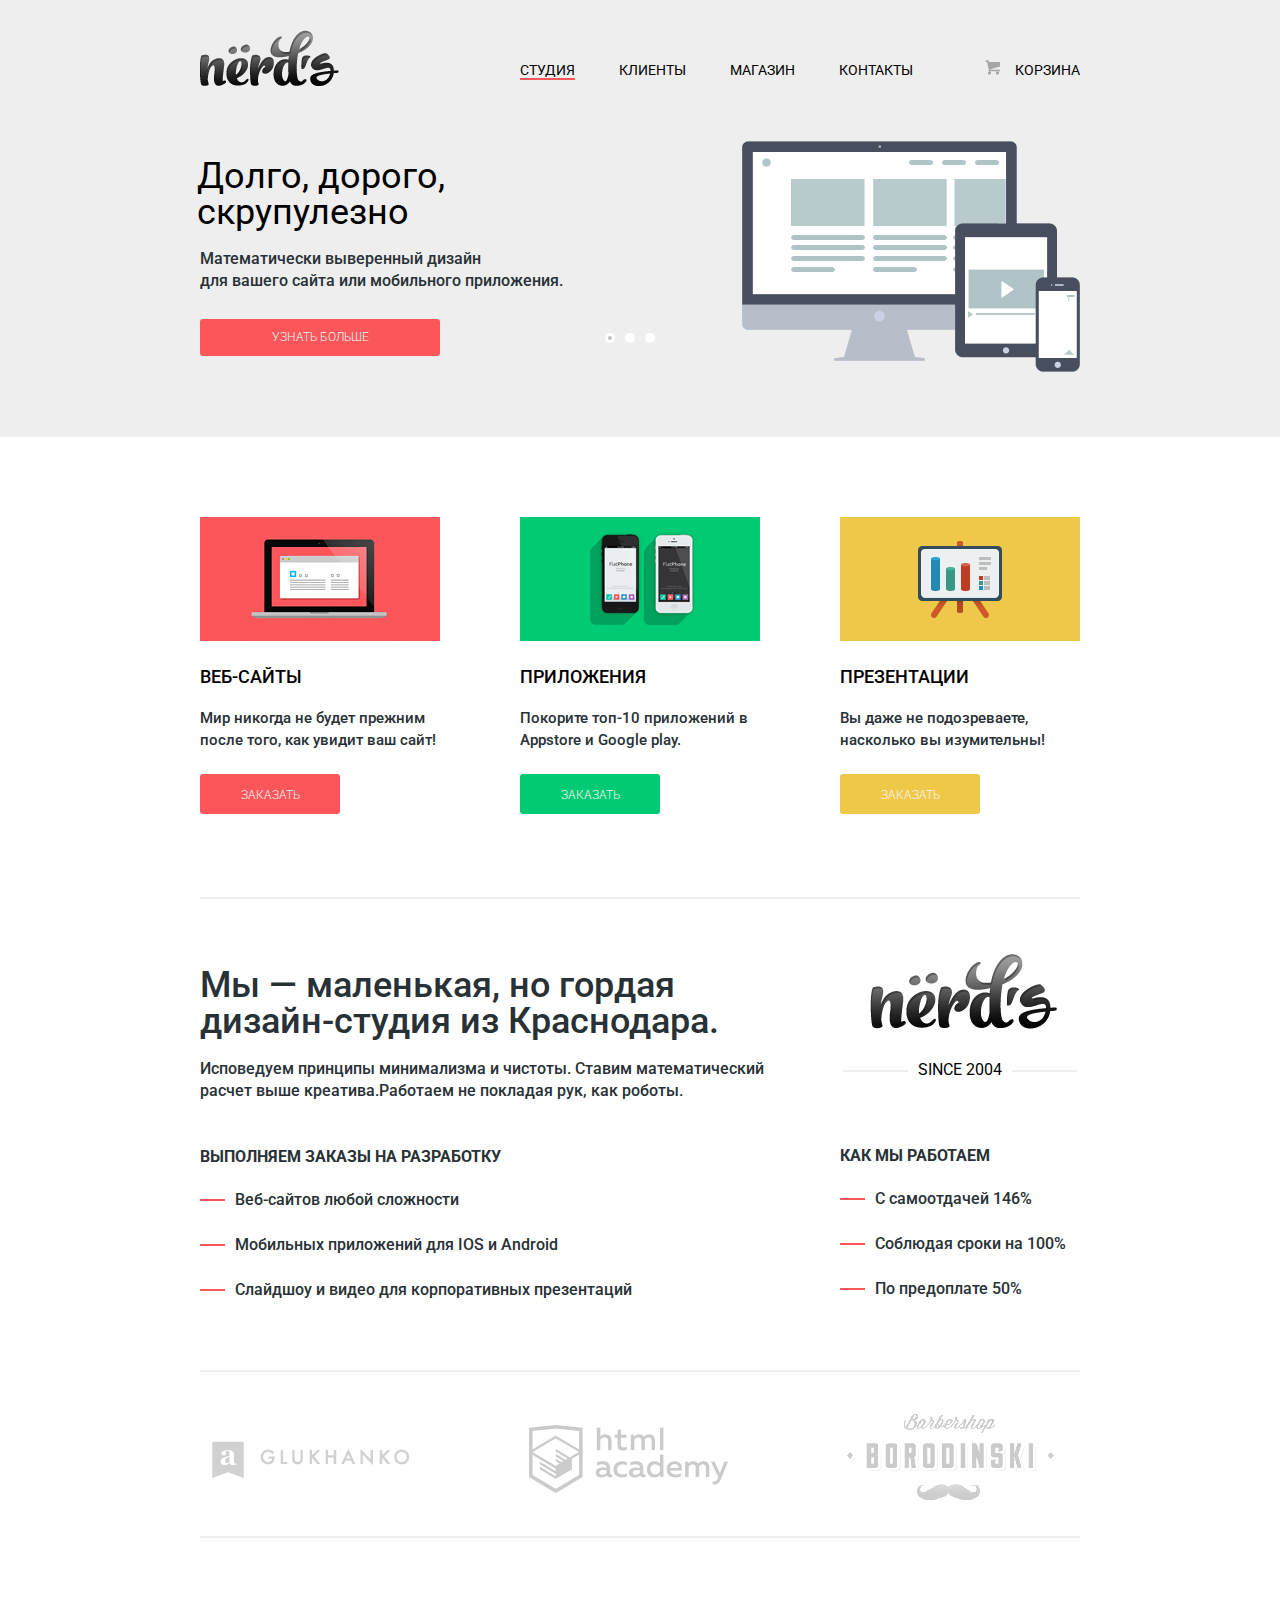
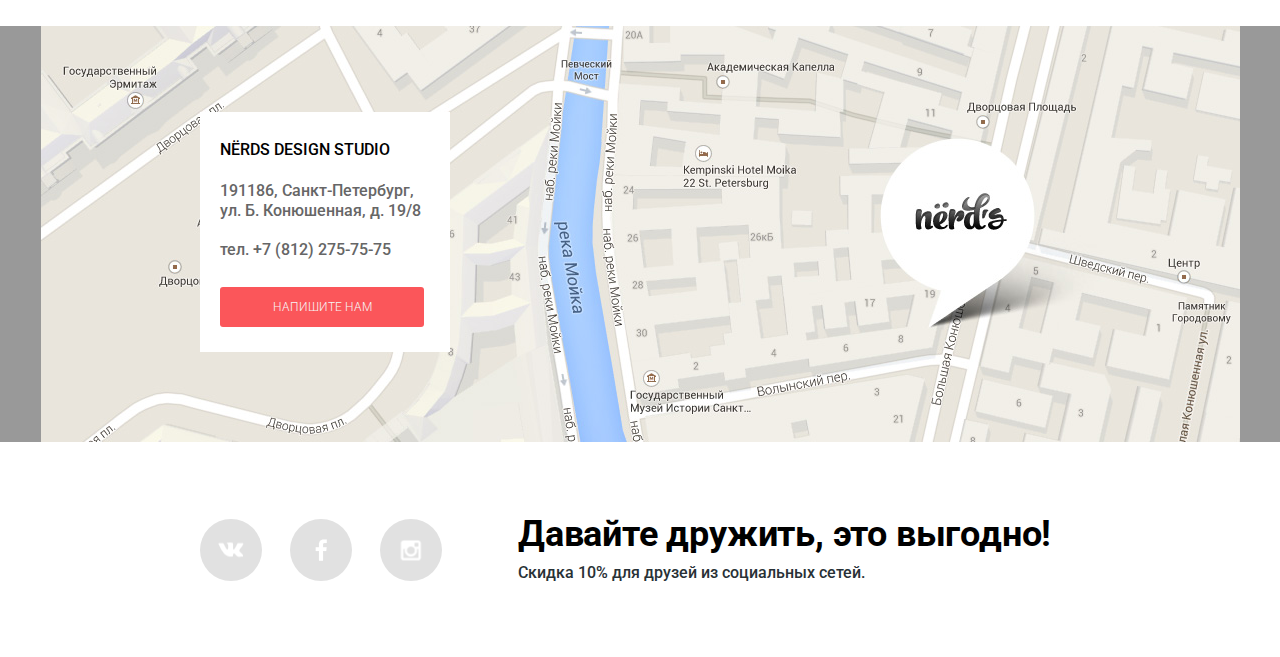
==== commit c2345171: "Подкючил JS" ====
--- a/index.html
+++ b/index.html
@@ -1,176 +1,204 @@
 <!DOCTYPE html>
 <html lang="ru">
+
 <head>
-	<meta charset="utf-8">
-	<title>HTML Academy: Нёрдс</title>
-	<link rel="stylesheet" href="css/normalize.css">
-	<link href="https://fonts.googleapis.com/css?family=Roboto:500,700" rel="stylesheet" type="text/css">
-	<link rel="stylesheet" href="css/style.css">
+  <meta charset="utf-8">
+  <title>Веб-студия</title>
+  <link rel="stylesheet" href="css/normalize.css">
+  <link href="https://fonts.googleapis.com/css?family=Roboto:500,700" rel="stylesheet" type="text/css">
+  <link rel="stylesheet" href="css/style.css">
 </head>
+
 <body>
-	<header class="main-header">
-		<div class="container clearfix"> <!--центровщик-->
-			<div class="header-logo">
-				<img src="img/logo/logo.png" width="139" height="56" alt="нёрдс">
-			</div>
-			<nav class="main-navigation">
-				<ul class="main-navigation-list">
-					<li class="list-item active"><a href="#">студия</a></li>
-					<li class="list-item"><a href="#">клиенты</a></li>
-					<li class="list-item"><a href="catalog.html">магазин</a></li>
-					<li class="list-item"><a href="#">контакты</a></li>
-				</ul>
-				<div class="cart">
-					<a href="#">корзина</a>
-				</div>
-			</nav>
-		</div> <!--end container -->
-		<div class="slider">
-			<input type="radio" id="btn-1" name="toggle" checked>
-			<input type="radio" id="btn-2" name="toggle">
-			<input type="radio" id="btn-3" name="toggle">
-			<div class="slider-controls">
-				<label for="btn-1"></label>
-				<label for="btn-2"></label>
-				<label for="btn-3"></label>
-			</div>
-			<div class="slides">
-				<div class="slide">
-					<div class="slide-description">
-						<div class="slide-title">Долго, дорого,<br>скрупулезно</div>
-						<p class="slide-text">Математически выверенный дизайн<br>для вашего сайта или мобильного приложения.</p>
-						<a class="btn slider-btn" href="#">Узнать больше</a>
-					</div>
-				</div>
-				<div class="slide">
-					<div class="slide-description">
-						<div class="slide-title">Любите ли вы математику,<br> как любим ее мы?</div>
-						<p class="slide-text">Нашим дизайнерам мы удаляем нейроны, ответственные<br>за креатив, чтобы дать им возможность все просчитать.</p>
-						<a class="btn slider-btn" href="#">Узнать больше</a>
-					</div>
-				</div>
-				<div class="slide">
-					<div class="slide-description">
-						<div class="slide-title">Только наркотики,<br> только хардкор!</div>
-						<p class="slide-text">Все дизайнерские решения в нашей компании принимаются только под воздействием качественных галлюциногенов.</p>
-						<a class="btn slider-btn" href="#">Узнать больше</a>
-					</div>
-				</div>
-			</div>
-		</div>
-	</header>
-	<div class="main-content">
-		<div class="container">
-			<div class="offer clearfix">
-				<div class="offer-block">
-					<img class="offer-pic" src="img/content/desktop.jpg" width="240" height="124" alt="Монитор">
-					<h3 class="offer-heading">Веб-сайты</h3>
-					<p class="offer-text">Мир никогда не будет прежним после того, как увидит ваш сайт!</p>
-					<a class="btn btn-red" href="#">Заказать</a>
-				</div>
-				<div class="offer-block">
-					<img class="offer-pic" src="img/content/app.jpg" width="240" height="124" alt="Приложения">
-					<h3 class="offer-heading">Приложения</h3>
-					<p class="offer-text">Покорите топ-10 приложений в Appstore и Google play.</p>
-					<a class="btn btn-green" href="#">Заказать</a>
-				</div>
-				<div class="offer-block">
-					<img class="offer-pic" src="img/content/presentation.jpg" width="240" height="124"
-					alt="Презентации">
-					<h3 class="offer-heading">Презентации</h3>
-					<p class="offer-text">Вы даже не подозреваете, насколько вы изумительны!</p>
-					<a class="btn btn-yellow" href="#">Заказать</a>
-				</div>
-			</div>
-			<div class="about-us clearfix">
-				<div class="advantages">
-					<h2 class="advantages-heading">Мы &#8212; маленькая, но гордая дизайн-студия из Краснодара.</h2>
-					<p class="advantages-text">
-						Исповедуем принципы минимализма и чистоты. Ставим математический расчет выше креатива.Работаем не покладая рук, как роботы.
-					</p>
-					<h3 class="about-us-heading">Выполняем заказы на разработку</h3>
-					<ul class="advantages-list">
-						<li class="advantages-list-item">Веб-сайтов любой сложности</li>
-						<li class="advantages-list-item">Мобильных приложений для IOS и Android</li>
-						<li class="advantages-list-item">Слайдшоу и видео для корпоративных презентаций</li>
-					</ul>
-				</div>
-				<div class="features">
-					<figure class="nerds-logo">
-						<img src="img/logo/logo2.jpg" width="187" height="75" alt="Логотип-2">
-						<figcaption class="logo-block"><span class="logo-text">Since 2004</span></figcaption>
-					</figure>
-					<h3 class="about-us-heading">Как мы работаем</h3>
-					<ul class="advantages-list">
-						<li class="advantages-list-item">C самоотдачей 146%</li>
-						<li class="advantages-list-item">Соблюдая сроки на 100%</li>
-						<li class="advantages-list-item">По предоплате 50%</li>
-					</ul>
-				</div>
-			</div>
-			<div class="partners">
-				<ul class="partners-list">
-					<li class="partner-item">
-						<a href="#"><img src="img/decoration/glukhanko.png" width="198" height="37" alt="Глуханко"></a>
-					</li>
-					<li class="partner-item">
-						<a href="#"><img src="img/decoration/html-academy.png" width="199" height="68"
-							alt="HTML-Академия">
-						</a>
-					</li>
-						<li class="partner-item">
-							<a href="#"><img src="img/decoration/borodinsky.png" width="209" height="90" alt="Бородински">
-							</a>
-						</li>
-					</ul>
-				</div>
-			</div> <!--end container -->
-			<div class="find-us">
-				<div class="map-block">
-					<iframe class="map" src="https://www.google.com/maps/embed?pb=!1m18!1m12!1m3!1d1998.5989424123647!2d30.32089461566686!3d59.938796869048474!2m3!1f0!2f0!3f0!3m2!1i1024!2i768!4f13.1!3m3!1m2!1s0x4696310fca5ba729%3A0xea9c53d4493c879f!2z0JHQvtC70YzRiNCw0Y8g0JrQvtC90Y7RiNC10L3QvdCw0Y8g0YPQuy4sIDE5LCDQodCw0L3QutGCLdCf0LXRgtC10YDQsdGD0YDQsywgMTkxMTg2!5e0!3m2!1sru!2sru!4v1455705789983" width="100%" height="416" style="border:0 none" allowfullscreen></iframe>
-				</div>
-				<div class="contacts">
-					<h3 class="contacts-heading"> NЁrds design studio</h3>
-					<p class="contacts-text">191186, Санкт-Петербург, ул. Б. Конюшенная, д. 19/8</p>
-					<p class="contacts-text"> тел. +7 (812) 275-75-75</p>
-					<a class="btn btn-contact" href="write_us.html">Напишите нам</a>
-				</div>
-			</div>
-		</div>
-		<footer class="main-footer">
-			<div class="container clearfix">
-				<div class="social">
-					<a href="#" class="social-btn social-btn-vk"></a>
-					<a href="#" class="social-btn social-btn-fb"></a>
-					<a href="#" class="social-btn social-btn-inst"></a>
-				</div>
-				<div class="social-text">
-					<h3 class="social-heading">Давайте дружить, это выгодно!</h3>
-					<p class="discount">Скидка 10% для друзей из социальных сетей.</p>
-				</div>
-			</div>
-		</footer>
-		<div class="pop-up-wrapper">
-			<div class="pop-up ">
-				<form action="#">
-					<div class="clearfix">
-						<div class="user-block">
-							<label class="label-text" for="username">Ваше имя:</label>
-							<input class="user" id="username" type="text" placeholder="Представьтесь,пожалуйста">
-						</div>
-						<div class="user-block">
-							<label class="label-text" for="email">Ваш e-mail:</label>
-							<input class="user" id="email" type="email" placeholder="Для отправки ответа">
-						</div>
-					</div>
-					<div class="text-field">
-						<label class="label-text" for="letter">Текст письма:</label>
-						<textarea class="text-area" name="text" id="letter" placeholder="В свободной форме"></textarea>
-						<input class="submit-btn btn-red" type="submit" value="Отправить">
-					</div>
-				</form>
-				<div class="btn-close"></div>
-			</div>
-		</div>
-	</body>
-	</html>
+  <header class="main-header">
+    <div class="container clearfix">
+      <!--центровщик-->
+      <div class="header-logo">
+        <img src="img/logo/logo.png" width="139" height="56" alt="нёрдс">
+      </div>
+      <nav class="main-navigation">
+        <ul class="main-navigation-list">
+          <li class="list-item active"><a href="#">студия</a></li>
+          <li class="list-item"><a href="#">клиенты</a></li>
+          <li class="list-item"><a href="catalog.html">магазин</a></li>
+          <li class="list-item"><a href="#">контакты</a></li>
+        </ul>
+        <div class="cart">
+          <a href="#">корзина</a>
+        </div>
+      </nav>
+    </div>
+    <!--end container -->
+    <div class="slider">
+      <input type="radio" id="btn-1" name="toggle" checked>
+      <input type="radio" id="btn-2" name="toggle">
+      <input type="radio" id="btn-3" name="toggle">
+      <div class="slider-controls">
+        <label for="btn-1"></label>
+        <label for="btn-2"></label>
+        <label for="btn-3"></label>
+      </div>
+      <div class="slides">
+        <div class="slide">
+          <div class="slide-description">
+            <div class="slide-title">Долго, дорого,
+              <br>скрупулезно</div>
+            <p class="slide-text">Математически выверенный дизайн
+              <br>для вашего сайта или мобильного приложения.</p>
+            <a class="btn slider-btn" href="#">Узнать больше</a>
+          </div>
+        </div>
+        <div class="slide">
+          <div class="slide-description">
+            <div class="slide-title">Любите ли вы математику,
+              <br> как любим ее мы?</div>
+            <p class="slide-text">Нашим дизайнерам мы удаляем нейроны, ответственные
+              <br>за креатив, чтобы дать им возможность все просчитать.</p>
+            <a class="btn slider-btn" href="#">Узнать больше</a>
+          </div>
+        </div>
+        <div class="slide">
+          <div class="slide-description">
+            <div class="slide-title">Только наркотики,
+              <br> только хардкор!</div>
+            <p class="slide-text">Все дизайнерские решения в нашей компании принимаются только под воздействием качественных галлюциногенов.</p>
+            <a class="btn slider-btn" href="#">Узнать больше</a>
+          </div>
+        </div>
+      </div>
+    </div>
+  </header>
+  <div class="main-content">
+    <div class="container">
+      <div class="offer clearfix">
+        <div class="offer-block">
+          <img class="offer-pic" src="img/content/laptop.jpg" width="240" height="124" alt="Монитор">
+          <h3 class="offer-heading">Веб-сайты</h3>
+          <p class="offer-text">Мир никогда не будет прежним после того, как увидит ваш сайт!</p>
+          <a class="btn btn-red" href="#">Заказать</a>
+        </div>
+        <div class="offer-block">
+          <img class="offer-pic" src="img/content/app.jpg" width="240" height="124" alt="Приложения">
+          <h3 class="offer-heading">Приложения</h3>
+          <p class="offer-text">Покорите топ-10 приложений в Appstore и Google play.</p>
+          <a class="btn btn-green" href="#">Заказать</a>
+        </div>
+        <div class="offer-block">
+          <img class="offer-pic" src="img/content/presentation.jpg" width="240" height="124" alt="Презентации">
+          <h3 class="offer-heading">Презентации</h3>
+          <p class="offer-text">Вы даже не подозреваете, насколько вы изумительны!</p>
+          <a class="btn btn-yellow" href="#">Заказать</a>
+        </div>
+      </div>
+      <div class="about-us clearfix">
+        <div class="advantages">
+          <h2 class="advantages-heading">Мы &#8212; маленькая, но гордая дизайн-студия из Краснодара.</h2>
+          <p class="advantages-text">
+            Исповедуем принципы минимализма и чистоты. Ставим математический расчет выше креатива.Работаем не покладая рук, как роботы.
+          </p>
+          <h3 class="about-us-heading">Выполняем заказы на разработку</h3>
+          <ul class="advantages-list">
+            <li class="advantages-list-item">Веб-сайтов любой сложности</li>
+            <li class="advantages-list-item">Мобильных приложений для IOS и Android</li>
+            <li class="advantages-list-item">Слайдшоу и видео для корпоративных презентаций</li>
+          </ul>
+        </div>
+        <div class="features">
+          <figure class="nerds-logo">
+            <img src="img/logo/logo2.jpg" width="187" height="75" alt="Логотип-2">
+            <figcaption class="logo-block"><span class="logo-text">Since 2004</span></figcaption>
+          </figure>
+          <h3 class="about-us-heading">Как мы работаем</h3>
+          <ul class="advantages-list">
+            <li class="advantages-list-item">C самоотдачей 146%</li>
+            <li class="advantages-list-item">Соблюдая сроки на 100%</li>
+            <li class="advantages-list-item">По предоплате 50%</li>
+          </ul>
+        </div>
+      </div>
+      <div class="partners">
+        <ul class="partners-list">
+          <li class="partner-item">
+            <a href="#"><img src="img/decoration/glukhanko.png" width="198" height="37" alt="Глуханко"></a>
+          </li>
+          <li class="partner-item">
+            <a href="#"><img src="img/decoration/html-academy.png" width="199" height="68" alt="HTML-Академия">
+            </a>
+          </li>
+          <li class="partner-item">
+            <a href="#"><img src="img/decoration/borodinsky.png" width="209" height="90" alt="Бородински">
+            </a>
+          </li>
+        </ul>
+      </div>
+    </div>
+    <!--end container -->
+    <div class="find-us">
+      <div class="map-block">
+        <iframe class="map" src="https://www.google.com/maps/embed?pb=!1m18!1m12!1m3!1d1998.5989424123647!2d30.32089461566686!3d59.938796869048474!2m3!1f0!2f0!3f0!3m2!1i1024!2i768!4f13.1!3m3!1m2!1s0x4696310fca5ba729%3A0xea9c53d4493c879f!2z0JHQvtC70YzRiNCw0Y8g0JrQvtC90Y7RiNC10L3QvdCw0Y8g0YPQuy4sIDE5LCDQodCw0L3QutGCLdCf0LXRgtC10YDQsdGD0YDQsywgMTkxMTg2!5e0!3m2!1sru!2sru!4v1455705789983" width="100%" height="416" style="border:0 none" allowfullscreen></iframe>
+      </div>
+      <div class="contacts">
+        <h3 class="contacts-heading"> NЁrds design studio</h3>
+        <p class="contacts-text">191186, Санкт-Петербург, ул. Б. Конюшенная, д. 19/8</p>
+        <p class="contacts-text"> тел. +7 (812) 275-75-75</p>
+        <a class="btn btn-contact" href="#">Напишите нам</a>
+      </div>
+    </div>
+  </div>
+  <footer class="main-footer">
+    <div class="container clearfix">
+      <div class="social">
+        <a href="#" class="social-btn social-btn-vk"></a>
+        <a href="#" class="social-btn social-btn-fb"></a>
+        <a href="#" class="social-btn social-btn-inst"></a>
+      </div>
+      <div class="social-text">
+        <h3 class="social-heading">Давайте дружить, это выгодно!</h3>
+        <p class="discount">Скидка 10% для друзей из социальных сетей.</p>
+      </div>
+    </div>
+  </footer>
+  <div class="pop-up-wrapper">
+    <div class="pop-up">
+      <form action="#">
+        <div class="clearfix">
+          <div class="user-block">
+            <label class="label-text" for="username">Ваше имя:</label>
+            <input class="user" id="username" type="text" placeholder="Представьтесь,пожалуйста">
+          </div>
+          <div class="user-block">
+            <label class="label-text" for="email">Ваш e-mail:</label>
+            <input class="user" id="email" type="email" placeholder="Для отправки ответа">
+          </div>
+        </div>
+        <div class="text-field">
+          <label class="label-text" for="letter">Текст письма:</label>
+          <textarea class="text-area" name="text" id="letter" placeholder="В свободной форме"></textarea>
+          <input class="submit-btn btn-red" type="submit" value="Отправить">
+        </div>
+      </form>
+      <div class="btn-close"></div>
+    </div>
+  </div>
+  <div class="modal-content">
+    <button class="modal-content-close" type="button" title="Закрыть">Закрыть</button>
+    <form class="login-form" action="#" method="post">
+      <div class="name-modal effect-modal">
+        <label for="name-id">Ваше имя:</label>
+        <input id="name-id" class="icon-user" type="text" name="names" placeholder="Представьтесь, пожалуйста">
+      </div>
+      <div class="email effect-modal">
+        <label for="email">Ваш e-mail:</label>
+        <input id="email" class="icon-email" type="email" name="email" placeholder="Для отправки ответа">
+      </div>
+      <div class="text-letter-form effect-modal">
+        <label for="label-modal">Текст письма:</label>
+        <textarea id="label-modal" class="icon-text" name="letter" placeholder="В свободной форме"></textarea>
+      </div>
+      <button class="send" type="submit">Отправить</button>
+    </form>
+  </div>
+  <script src="js/script.js"></script>
+</body>
+
+</html>
--- a/css/style.css
+++ b/css/style.css
@@ -1,1239 +1,1841 @@
-html,body {
-	min-width: 900px;
-	margin: 0;
-	padding: 0;
-}
+html,
 body {
-	font-family: Roboto, Arial, Helvetica, sans-serif;
-	font-size: 16px;
-	font-weight: normal;
-	line-height: 22px;
-	color: #283136;
-	background-color: #ffffff;
-}
+  min-width: 900px;
+  margin: 0;
+  padding: 0;
+}
+
+body {
+  font-family: Roboto, Arial, Helvetica, sans-serif;
+  font-size: 16px;
+  font-weight: normal;
+  line-height: 22px;
+  color: #283136;
+  background-color: #ffffff;
+}
+
 .clearfix::after {
-	content:'';
-	display:table;
-	clear:both;
-}
+  content: '';
+  display: table;
+  clear: both;
+}
+
 .sprite {
-	background-image: url("../img/icons/sprite.png");
-	background-repeat: no-repeat;
-	display: block;
-}
+  background-image: url("../img/icons/sprite.png");
+  background-repeat: no-repeat;
+  display: block;
+}
+
 .sprite-icon-basket {
-	width: 15px;
-	height: 15px;
-	background-position: -10px -53px;
-}
+  width: 15px;
+  height: 15px;
+  background-position: -10px -53px;
+}
+
 .sprite-icon-basket-red {
-	width: 15px;
-	height: 15px;
-	background-position: -10px -88px;
-}
+  width: 15px;
+  height: 15px;
+  background-position: -10px -88px;
+}
+
 .sprite-icon-check-of-hover {
-	width: 23px;
-	height: 23px;
-	background-position: -10px -123px;
-}
+  width: 23px;
+  height: 23px;
+  background-position: -10px -123px;
+}
+
 .sprite-icon-check-off {
-	width: 23px;
-	height: 23px;
-	background-position: -10px -166px;
-}
+  width: 23px;
+  height: 23px;
+  background-position: -10px -166px;
+}
+
 .sprite-icon-check-on {
-	width: 27px;
-	height: 23px;
-	background-position: -10px -209px;
-}
+  width: 27px;
+  height: 23px;
+  background-position: -10px -209px;
+}
+
 .sprite-icon-check-on-blocked {
-	width: 27px;
-	height: 23px;
-	background-position: -10px -252px;
-}
+  width: 27px;
+  height: 23px;
+  background-position: -10px -252px;
+}
+
 .sprite-icon-check-on-hover {
-	width: 27px;
-	height: 23px;
-	background-position: -10px -295px;
-}
+  width: 27px;
+  height: 23px;
+  background-position: -10px -295px;
+}
+
 .sprite--icon-check-off-blocked {
-	width: 23px;
-	height: 23px;
-	background-position: -10px -10px;
-}
+  width: 23px;
+  height: 23px;
+  background-position: -10px -10px;
+}
+
 .sprite-icon-facebook {
-	width: 12px;
-	height: 22px;
-	background-position: -10px -338px;
-}
+  width: 12px;
+  height: 22px;
+  background-position: -10px -338px;
+}
+
 .sprite-icon-instagramm {
-	width: 21px;
-	height: 21px;
-	background-position: -10px -380px;
-}
+  width: 21px;
+  height: 21px;
+  background-position: -10px -380px;
+}
+
 .sprite-icon-vk {
-	width: 26px;
-	height: 15px;
-	background-position: -10px -421px;
-}
+  width: 26px;
+  height: 15px;
+  background-position: -10px -421px;
+}
+
 .container {
-	width: 880px;
-	margin: 0 auto;
-	padding: 0 10px;
-}
+  width: 880px;
+  margin: 0 auto;
+  padding: 0 10px;
+}
+
 .main-header {
-	margin-bottom: 0px;
-	padding-top: 30px;
-	background-color: #eeeeee;
-}
+  margin-bottom: 0px;
+  padding-top: 30px;
+  background-color: #eeeeee;
+}
+
 .header-logo {
-	float: left;
-	margin-top: 0px;
-	padding-top: 0px;
-	width: 140px;
-}
+  float: left;
+  margin-top: 0px;
+  padding-top: 0px;
+  width: 140px;
+}
+
 .main-navigation {
-	float: right;
-	width: 570px;
-	margin-top: 25px;
-	margin-left: 0px;
-	margin-right: 0px;
-	padding-left: 0px;
-}
+  float: right;
+  width: 570px;
+  margin-top: 25px;
+  margin-left: 0px;
+  margin-right: 0px;
+  padding-left: 0px;
+}
+
 .main-navigation-list {
-	float: left;
-	width: 460px;
-	margin-top: 0px;
-	margin-right: 0px;
-	padding-left: 0px;
-	margin-left: 10px;
-	list-style: none;
-}
+  float: left;
+  width: 460px;
+  margin-top: 0px;
+  margin-right: 0px;
+  padding-left: 0px;
+  margin-left: 10px;
+  list-style: none;
+}
+
 .main-navigation-list a {
-	text-decoration: none;
-	color: #000000;
-	text-transform: uppercase;
-}
+  text-decoration: none;
+  color: #000000;
+  text-transform: uppercase;
+}
+
 .main-navigation-list .list-item {
-	display: inline;
-	padding-left: 0px;
-	padding-right: 40px;
-	font-size: 14px;
-	line-height: 30px;
-	color: #000000;
-	text-transform: uppercase;
-}
+  display: inline;
+  padding-left: 0px;
+  padding-right: 40px;
+  font-size: 14px;
+  line-height: 30px;
+  color: #000000;
+  text-transform: uppercase;
+}
+
 .main-navigation-list a:hover {
-	color: #fb565a;
-}
+  color: #fb565a;
+}
+
 .main-navigation-list a:active {
-	color: #000000;
-	opacity: 0.3;
-}
+  color: #000000;
+  opacity: 0.3;
+}
+
 .list-item:last-child {
-	padding-right: 0px;
-}
+  padding-right: 0px;
+}
+
 .cart {
-	float: right;
-	width: 100px;
-	padding-top: 0px;
-	padding-right: 0px;
-}
+  float: right;
+  width: 100px;
+  padding-top: 0px;
+  padding-right: 0px;
+}
+
 .cart a {
-	position: relative;
-	display: block;
-	padding-left: 35px;
-	font-size: 14px;
-	line-height: 30px;
-	color: #000000;
-	text-transform: uppercase;
-	text-decoration: none;
-}
+  position: relative;
+  display: block;
+  padding-left: 35px;
+  font-size: 14px;
+  line-height: 30px;
+  color: #000000;
+  text-transform: uppercase;
+  text-decoration: none;
+}
+
 .cart.active a {
-	border-bottom: 2px solid #fb565a;
-}
+  border-bottom: 2px solid #fb565a;
+}
+
 .cart a:hover {
-	color: #fb565a;
-}
+  color: #fb565a;
+}
+
 .cart a:active {
-	color: #000000;
-	opacity: 0.3;
-}
+  color: #000000;
+  opacity: 0.3;
+}
+
 .list-item.active a {
-	color: #000000;
-	border-bottom: 2px solid #fb565a;
-}
+  color: #000000;
+  border-bottom: 2px solid #fb565a;
+}
+
 .cart a::before {
-	content: "";
-	position: absolute;
-	top: 5px;
-	left: 5px;
-	background-image: url("../img/icons/sprite.png");
-	width: 15px;
-	height: 15px;
-	background-position: -10px -53px;
-
-}
+  content: "";
+  position: absolute;
+  top: 5px;
+  left: 5px;
+  background-image: url("../img/icons/sprite.png");
+  width: 15px;
+  height: 15px;
+  background-position: -10px -53px;
+}
+
 .cart a:hover::before {
-	background-position: -10px -88px;
-}
+  background-position: -10px -88px;
+}
+
 .cart a:active::before {
-	background-position: -10px -53px;
-}
+  background-position: -10px -53px;
+}
+
 .main-content {
-	padding-top: 80px;
-}
+  padding-top: 80px;
+}
+
 .inner-main-content {
-	padding-top: 75px;
-}
+  padding-top: 75px;
+}
+
 .main-heading {
-	clear: both;
-	width: 710px;
-	margin: 0 auto;
-	padding-top: 49px;
-	padding-bottom: 85px;
-	padding-left: 0px;
-	font-family: Roboto, Arial, Helvetica, sans-serif;
-	font-size: 40px;
-	font-weight: normal;
-	line-height: 48px;
-	text-transform: uppercase;
-	text-align: center;
-	color: #000000;
-}
+  clear: both;
+  width: 710px;
+  margin: 0 auto;
+  padding-top: 49px;
+  padding-bottom: 85px;
+  padding-left: 0px;
+  font-family: Roboto, Arial, Helvetica, sans-serif;
+  font-size: 40px;
+  font-weight: normal;
+  line-height: 48px;
+  text-transform: uppercase;
+  text-align: center;
+  color: #000000;
+}
+
 .slide-title {
-	margin-left: -3px;
-	margin-bottom: 18px;
-	font-family: Roboto, Arial, Helvetica, sans-serif;
-	font-size: 36px;
-	line-height: 36px;
-	color: #000000;
-}
+  margin-left: -3px;
+  margin-bottom: 18px;
+  font-family: Roboto, Arial, Helvetica, sans-serif;
+  font-size: 36px;
+  line-height: 36px;
+  color: #000000;
+}
+
 .slider {
-	width: 880px;
-	margin: 0 auto;
-	position: relative;
-	padding-top: 30px;
-}
+  width: 880px;
+  margin: 0 auto;
+  position: relative;
+  padding-top: 30px;
+}
+
 .slide {
-	min-height: 306px;
-	background-repeat: no-repeat;
-	background-position: 100% 10px;
-}
+  min-height: 306px;
+  background-repeat: no-repeat;
+  background-position: 100% 10px;
+}
+
 .slider input[type="radio"] {
-	display: none;
-}
+  display: none;
+}
+
 .slider-controls label {
-	display: inline-block;
-	width: 4px;
-	height: 4px;
-	margin: 0 3px;
-	vertical-align: top;
-	background: #ffffff;
-	border: 3px solid white;
-	border-radius: 50%;
-	cursor: pointer;
-}
+  display: inline-block;
+  width: 4px;
+  height: 4px;
+  margin: 0 3px;
+  vertical-align: top;
+  background: #ffffff;
+  border: 3px solid white;
+  border-radius: 50%;
+  cursor: pointer;
+}
+
 .slider-controls {
-	position: absolute;
-	bottom: 82px;
-	left: 50%;
-	width: 200px;
-	margin-left: -110px;
-	text-align: center;
-}
+  position: absolute;
+  bottom: 82px;
+  left: 50%;
+  width: 200px;
+  margin-left: -110px;
+  text-align: center;
+}
+
 .slide-description {
-	width: 500px;
-	padding: 27px 0;
-	font-family: Roboto, Arial, Helvetica, sans-serif;
-	font-size: 16px;
-	line-height: 22px;
-	color: #283136;
-}
+  width: 500px;
+  padding: 27px 0;
+  font-family: Roboto, Arial, Helvetica, sans-serif;
+  font-size: 16px;
+  line-height: 22px;
+  color: #283136;
+}
+
 .slide-text {
-	font-family: Roboto, Arial, Helvetica, sans-serif;
-	font-size: 16px;
-	line-height: 22px;
-	font-weight: 500;
-	color: #283136;
-}
+  font-family: Roboto, Arial, Helvetica, sans-serif;
+  font-size: 16px;
+  line-height: 22px;
+  font-weight: 500;
+  color: #283136;
+}
+
 .btn {
-	font-family: Roboto, Arial, Helvetica, sans-serif;
-	font-size: 12px;
-	line-height: 21px;
-	font-weight: 300;
-	text-align: center;
-	color: #f6f6f6;
-	text-transform: uppercase;
-	text-decoration: none;
-	border-radius: 3px;
-}
+  font-family: Roboto, Arial, Helvetica, sans-serif;
+  font-size: 12px;
+  line-height: 21px;
+  font-weight: 300;
+  text-align: center;
+  color: #f6f6f6;
+  text-transform: uppercase;
+  text-decoration: none;
+  border-radius: 3px;
+}
+
 .slider-btn {
-	display: block;
-	width: 220px;
-	margin-top: 27px;
-	padding: 8px 10px;
-	background: #fb565a;
-}
+  display: block;
+  width: 220px;
+  margin-top: 27px;
+  padding: 8px 10px;
+  background: #fb565a;
+}
+
 .slide .btn:hover {
-	background-color: #d6494d;
-}
+  background-color: #d6494d;
+}
+
 .slide .btn:active {
-	background-color: #b63538;
-	box-shadow: inset 0 3px #9b2d30;
-}
+  background-color: #b63538;
+  box-shadow: inset 0 3px #9b2d30;
+}
+
 .slide:nth-child(1) {
-	background-image: url("../img/content/slide1.png");
+  background-image: url("../img/content/slide1.png");
 }
 
 .slide:nth-child(2) {
-	background-image: url("../img/content/slide2.png");
+  background-image: url("../img/content/slide2.png");
 }
 
 .slide:nth-child(3) {
-	background-image: url("../img/content/slide3.png");
-}
+  background-image: url("../img/content/slide3.png");
+}
+
 .slide {
-	display: none;
-}
+  display: none;
+}
+
 #btn-1:checked ~ .slides .slide:nth-child(1) {
-	display: block;
+  display: block;
 }
 
 #btn-2:checked ~ .slides .slide:nth-child(2) {
-	display: block;
+  display: block;
 }
 
 #btn-3:checked ~ .slides .slide:nth-child(3) {
-	display: block;
-}
+  display: block;
+}
+
 #btn-1:checked ~ .slider-controls label[for="btn-1"],
 #btn-2:checked ~ .slider-controls label[for="btn-2"],
 #btn-3:checked ~ .slider-controls label[for="btn-3"] {
-	background: #c1c1c1;
-}
+  background: #c1c1c1;
+}
+
 .offer {
-	border-bottom: 2px solid #eeeeee;
-}
+  border-bottom: 2px solid #eeeeee;
+}
+
 .offer {
-	font-size: 0px;
-}
+  font-size: 0px;
+}
+
 .offer-block {
-	display: inline-block;
-	vertical-align: top;
-	width: 240px;
-	min-height: 300px;
-	margin-right: 80px;
-	padding-bottom: 80px;
-}
+  display: inline-block;
+  vertical-align: top;
+  width: 240px;
+  min-height: 300px;
+  margin-right: 80px;
+  padding-bottom: 80px;
+}
+
 .offer-heading {
-	margin-top: 0px;
-	margin-bottom: 10px;
-	font-family: Roboto, Arial, Helvetica, sans-serif;
-	font-size: 18px;
-	line-height: 30px;
-	font-weight: 500;
-	color: #000000;
-	text-transform: uppercase;
-}
+  margin-top: 0px;
+  margin-bottom: 10px;
+  font-family: Roboto, Arial, Helvetica, sans-serif;
+  font-size: 18px;
+  line-height: 30px;
+  font-weight: 500;
+  color: #000000;
+  text-transform: uppercase;
+}
+
 .offer-text {
-	margin-bottom: 23px;
-	font-size: 15px;
-	font-family: Roboto, Arial, Helvetica, sans-serif;
-	line-height: 22px;
-	font-weight: 500;
-	color: #283136;
-}
+  margin-bottom: 23px;
+  font-size: 15px;
+  font-family: Roboto, Arial, Helvetica, sans-serif;
+  line-height: 22px;
+  font-weight: 500;
+  color: #283136;
+}
+
 .offer-pic {
-	margin-bottom: 10px;
-}
+  margin-bottom: 10px;
+}
+
 .offer-block:nth-child(3n) {
-	margin-right: 0px;
-}
+  margin-right: 0px;
+}
+
 .offer-block .btn {
-	display: block;
-	width: 140px;
-	padding-top: 11px;
-	padding-bottom: 8px;
-}
+  display: block;
+  width: 140px;
+  padding-top: 11px;
+  padding-bottom: 8px;
+}
+
 .btn-red {
-	background-color: #fb565a;
-}
+  background-color: #fb565a;
+}
+
 .btn-red:hover {
-	background-color: #d6494d;
-}
+  background-color: #d6494d;
+}
+
 .btn-red:active {
-	background-color: #b63538;
-	box-shadow: inset 0 3px #9b2d30;
-}
+  background-color: #b63538;
+  box-shadow: inset 0 3px #9b2d30;
+}
+
 .btn-green {
-	background-color: #00ca74;
-}
+  background-color: #00ca74;
+}
+
 .btn-green:hover {
-	background-color: #01a25e;
-}
+  background-color: #01a25e;
+}
+
 .btn-green:active {
-	background-color: #009053;
-	box-shadow: inset 0 3px #007b47;
-}
+  background-color: #009053;
+  box-shadow: inset 0 3px #007b47;
+}
+
 .btn-yellow {
-	background-color: #efc84a;
-}
+  background-color: #efc84a;
+}
+
 .btn-yellow:hover {
-	background-color: #d6ae2c;
-}
+  background-color: #d6ae2c;
+}
+
 .btn-yellow:active {
-	background-color: #c09b24;
-	box-shadow: inset 0 3px #a3841f;
-}
+  background-color: #c09b24;
+  box-shadow: inset 0 3px #a3841f;
+}
+
 .about-us {
-	padding-bottom: 30px;
-	border-bottom: 2px solid #eeeeee;
-}
+  padding-bottom: 30px;
+  border-bottom: 2px solid #eeeeee;
+}
+
 .about-us-heading {
-	margin-bottom: 21px;
-	font-family: Roboto, Arial, Helvetica, sans-serif;
-	font-size: 16px;
-	line-height: 22px;
-	text-transform: uppercase;
-	color: #283136;
-}
+  margin-bottom: 21px;
+  font-family: Roboto, Arial, Helvetica, sans-serif;
+  font-size: 16px;
+  line-height: 22px;
+  text-transform: uppercase;
+  color: #283136;
+}
+
 .advantages {
-	float: left;
-	width: 570px;
-}
+  float: left;
+  width: 570px;
+}
+
 .advantages-heading {
-	margin-bottom: 19px;
-	margin-top: 68px;
-	font-family: Roboto, Arial, Helvetica, sans-serif;
-	font-size: 36px;
-	line-height: 36px;
-	color: #283136;
-	font-weight: 500;
-}
+  margin-bottom: 19px;
+  margin-top: 68px;
+  font-family: Roboto, Arial, Helvetica, sans-serif;
+  font-size: 36px;
+  line-height: 36px;
+  color: #283136;
+  font-weight: 500;
+}
+
 .advantages-text {
-	margin-bottom: 44px;
-	font-family: Roboto, Arial, Helvetica, sans-serif;
-	font-size: 16px;
-	line-height: 22px;
-	font-weight: 500;
-	color: #283136;
-}
+  margin-bottom: 44px;
+  font-family: Roboto, Arial, Helvetica, sans-serif;
+  font-size: 16px;
+  line-height: 22px;
+  font-weight: 500;
+  color: #283136;
+}
+
 .advantages-list {
-	padding-left: 0px;
-}
+  padding-left: 0px;
+}
+
 .advantages-list-item {
-	position: relative;
-	padding-left: 35px;
-	padding-bottom: 23px;
-	font-family: Roboto, Arial, Helvetica, sans-serif;
-	font-size: 16px;
-	line-height: 22px;
-	font-weight: 500;
-	color: #283136;
-	list-style-type: none;
-}
+  position: relative;
+  padding-left: 35px;
+  padding-bottom: 23px;
+  font-family: Roboto, Arial, Helvetica, sans-serif;
+  font-size: 16px;
+  line-height: 22px;
+  font-weight: 500;
+  color: #283136;
+  list-style-type: none;
+}
+
 .advantages-list-item:before {
-	position: absolute;
-	left: 0px;
-	top: 10px;
-	content: "";
-	width: 25px;
-	border-bottom: 2px solid #fb565a;
-}
+  position: absolute;
+  left: 0px;
+  top: 10px;
+  content: "";
+  width: 25px;
+  border-bottom: 2px solid #fb565a;
+}
+
 .features {
-	float: right;
-	width: 240px;
-}
+  float: right;
+  width: 240px;
+}
+
 .logo-block {
-	text-align: center;
-}
+  text-align: center;
+}
+
 .logo-text {
-	position: relative;
-	padding-right: 10px;
-	padding-left: 10px;
-	font-family: Roboto, Arial, Helvetica, sans-serif;
-	color: #000000;
-	font-size: 16px;
-	line-height: 16px;
-	text-transform: uppercase;
-}
-.logo-text::before, .logo-text::after {
-	content: "";
-	position: absolute;
-	top: 50%;
-	width: 65px;
-	border-bottom: 2px solid #eeeeee;
-}
+  position: relative;
+  padding-right: 10px;
+  padding-left: 10px;
+  font-family: Roboto, Arial, Helvetica, sans-serif;
+  color: #000000;
+  font-size: 16px;
+  line-height: 16px;
+  text-transform: uppercase;
+}
+
+.logo-text::before,
+.logo-text::after {
+  content: "";
+  position: absolute;
+  top: 50%;
+  width: 65px;
+  border-bottom: 2px solid #eeeeee;
+}
+
 .logo-text::before {
-	left: 100%;
-}
+  left: 100%;
+}
+
 .logo-text::after {
-	right: 100%;
-}
+  right: 100%;
+}
+
 .partners {
-	margin-right: 0px;
-	margin-bottom: 88px;
-	border-bottom: 2px solid #eeeeee;
-}
+  margin-right: 0px;
+  margin-bottom: 88px;
+  border-bottom: 2px solid #eeeeee;
+}
+
 .partners-list {
-	margin-top: 0px;
-	padding-left: 12px;
-	list-style-type: none;
-}
+  margin-top: 0px;
+  padding-left: 12px;
+  list-style-type: none;
+}
+
 .partner-item {
-	display: inline-block;
-	vertical-align: middle;
-	padding-top: 42px;
-	padding-right: 115px;
-	padding-bottom: 10px;
-}
+  display: inline-block;
+  vertical-align: middle;
+  padding-top: 42px;
+  padding-right: 115px;
+  padding-bottom: 10px;
+}
+
 .partner-item a {
-	display: block;
-	opacity: 0.2;
-}
+  display: block;
+  opacity: 0.2;
+}
+
 .partner-item a:hover {
-	opacity: 1;
-}
+  opacity: 1;
+}
+
 .partner-item a:active {
-	opacity: 1;
-}
+  opacity: 1;
+}
+
 .partner-item:nth-child(3n) {
-	padding-right: 0px;
-	margin-right: 0px;
-}
+  padding-right: 0px;
+  margin-right: 0px;
+}
+
 .nerds-logo {
-	margin-top: 55px;
-	margin-bottom: 64px;
-	margin-left: 30px;
-}
+  margin-top: 55px;
+  margin-bottom: 64px;
+  margin-left: 30px;
+}
+
 .logo-block {
-	padding-top: 24px;
-	padding-left: 10px;
-}
+  padding-top: 24px;
+  padding-left: 10px;
+}
+
 .range-filter {
-	width: 240px;
-	margin-bottom: 45px;
-}
+  width: 240px;
+  margin-bottom: 45px;
+}
+
 .range-controls {
-	position: relative;
-	height: 41px;
-	padding-top: 38px;
-	padding-right: 20px;
-	padding-left: 20px;
-	margin-bottom: 15px;
-	border-radius: 5px;
-	background: #f1f1f1;
-}
+  position: relative;
+  height: 41px;
+  padding-top: 38px;
+  padding-right: 20px;
+  padding-left: 20px;
+  margin-bottom: 15px;
+  border-radius: 5px;
+  background: #f1f1f1;
+}
+
 .range-controls .scale {
-	height: 2px;
-	background: #d7dcde;
-}
+  height: 2px;
+  background: #d7dcde;
+}
+
 .range-controls .bar {
-	position: relative;
-	width: 70%;
-	height: 2px;
-	background: #00ca74;
-}
+  position: relative;
+  width: 70%;
+  height: 2px;
+  background: #00ca74;
+}
+
 .range-controls .toggle {
-	position: absolute;
-	top: -10px;
-	width: 4px;
-	height: 4px;
-	cursor: pointer;
-	border: 8px solid #fff;
-	border-radius: 50%;
-	background: #ababab;
-	box-shadow: 0 2px 1px 0 #cfcfcf;
-}
+  position: absolute;
+  top: -10px;
+  width: 4px;
+  height: 4px;
+  cursor: pointer;
+  border: 8px solid #fff;
+  border-radius: 50%;
+  background: #ababab;
+  box-shadow: 0 2px 1px 0 #cfcfcf;
+}
+
 .range-controls .toggle-min {
-	left: -10px;
-}
+  left: -10px;
+}
+
 .range-controls .toggle-max {
-	right: -10px;
-}
+  right: -10px;
+}
+
 .price-controls {
-	font-size: 0;
-}
+  font-size: 0;
+}
+
 .price-controls label {
-	font-size: 16px;
-	display: inline-block;
-	vertical-align: middle;
-	width: 50%;
-}
-.min-price,.max-price {
-	text-align: right;
-	text-transform: uppercase;
-}
+  font-size: 16px;
+  display: inline-block;
+  vertical-align: middle;
+  width: 50%;
+}
+
+.min-price,
+.max-price {
+  text-align: right;
+  text-transform: uppercase;
+}
+
 .min-price input {
-	margin-right: 9px;
-}
+  margin-right: 9px;
+}
+
 .price-controls input {
-	width: 60px;
-	height: 22px;
-	margin-left: 5px;
-	padding: 8px 10px;
-	font-family: Roboto, Arial, Helvetica, sans-serif;
-	font-size: 16px;
-	line-height: 22px;
-	text-align: center;
-	color: #283136;
-	border: none;
-	border-radius: 5px;
-	outline: none;
-	background: #f1f1f1;
-}
+  width: 60px;
+  height: 22px;
+  margin-left: 5px;
+  padding: 8px 10px;
+  font-family: Roboto, Arial, Helvetica, sans-serif;
+  font-size: 16px;
+  line-height: 22px;
+  text-align: center;
+  color: #283136;
+  border: none;
+  border-radius: 5px;
+  outline: none;
+  background: #f1f1f1;
+}
+
 .parameters {
-	width: 240px;
-	float: left;
-	margin-top: 0px;
-}
+  width: 240px;
+  float: left;
+  margin-top: 0px;
+}
+
 .parameters-heading {
-	margin-bottom: 13px;
-	margin-top: 0px;
-	font-family: Roboto, Arial, Helvetica, sans-serif;
-	font-size: 18px;
-	line-height: 30px;
-	font-weight: 300;
-	color: #000000;
-	text-transform: uppercase;
-}
+  margin-bottom: 13px;
+  margin-top: 0px;
+  font-family: Roboto, Arial, Helvetica, sans-serif;
+  font-size: 18px;
+  line-height: 30px;
+  font-weight: 300;
+  color: #000000;
+  text-transform: uppercase;
+}
+
 .cost {
-	margin-top: 0px;
-	padding-top: 0px;
-}
+  margin-top: 0px;
+  padding-top: 0px;
+}
+
 .parameters-list {
-	list-style: none;
-	padding-left: 0px;
-	margin-bottom: 45px;
-}
+  list-style: none;
+  padding-left: 0px;
+  margin-bottom: 45px;
+}
+
 .parameters-btn {
-	display: block;
-	width: 155px;
-	height: 38px;
-	margin-top: 58px;
-	padding-top: 0px;
-	font-family: Roboto, Arial, Helvetica, sans-serif;
-	font-size: 12px;
-	font-weight: 700;
-	line-height: 38px;
-	color: #283136;
-	background-color: #f1f1f1;
-	text-transform: uppercase;
-	text-decoration: none;
-	text-align: center;
-	vertical-align: middle;
-	border: 0 none;
-	border-radius: 3px;
-}
+  display: block;
+  width: 155px;
+  height: 38px;
+  margin-top: 58px;
+  padding-top: 0px;
+  font-family: Roboto, Arial, Helvetica, sans-serif;
+  font-size: 12px;
+  font-weight: 700;
+  line-height: 38px;
+  color: #283136;
+  background-color: #f1f1f1;
+  text-transform: uppercase;
+  text-decoration: none;
+  text-align: center;
+  vertical-align: middle;
+  border: 0 none;
+  border-radius: 3px;
+}
+
 .parameters-btn:hover {
-	background-color: #e5e5e5;
-}
+  background-color: #e5e5e5;
+}
+
 .parameters-btn:active {
-	background-color: #d5d5d5;
-	box-shadow: inset 0 3px #b5b5b5;
-
-}
+  background-color: #d5d5d5;
+  box-shadow: inset 0 3px #b5b5b5;
+}
+
 .parameters-list input[type="radio"] {
-	display: none;
-}
+  display: none;
+}
+
 input[type="radio"]+label {
-	display: block;
-	margin: 16px 0 20px;
-	line-height: 20px;
-	padding-left: 35px;
-	position: relative;
-	cursor: pointer;
-}
+  display: block;
+  margin: 16px 0 20px;
+  line-height: 20px;
+  padding-left: 35px;
+  position: relative;
+  cursor: pointer;
+}
+
 input[type="radio"]+label::before {
-	content: "";
-	display: block;
-	position: absolute;
-	left: 0px;
-	top: -2px;
-	width: 16px;
-	height: 16px;
-	border: 4px solid #c1c1c1;
-	border-radius: 50px;
-}
+  content: "";
+  display: block;
+  position: absolute;
+  left: 0px;
+  top: -2px;
+  width: 16px;
+  height: 16px;
+  border: 4px solid #c1c1c1;
+  border-radius: 50px;
+}
+
 input[type="radio"]:checked+label::after {
-	content: "";
-	display: block;
-	position: absolute;
-	left: 8px;
-	top: 6px;
-	width: 8px;
-	height: 8px;
-	border-radius: 50px;
-	background-color: #c1c1c1;
-}
+  content: "";
+  display: block;
+  position: absolute;
+  left: 8px;
+  top: 6px;
+  width: 8px;
+  height: 8px;
+  border-radius: 50px;
+  background-color: #c1c1c1;
+}
+
 input[type="radio"]+label:hover::before {
-	border-color: #b5b5b5;
-}
+  border-color: #b5b5b5;
+}
+
 input[type="radio"]+label:hover::after {
-	background-color: #b5b5b5;
-}
+  background-color: #b5b5b5;
+}
+
 input[type="radio"]+label:active::before {
-	opacity: 0.3;
-}
+  opacity: 0.3;
+}
+
 input[type="radio"]+label:active::after {
-	opacity: 0.3;
-}
+  opacity: 0.3;
+}
+
 input[type="radio"]:disabled+label::before {
-	opacity: 0.3;
-}
+  opacity: 0.3;
+}
+
 input[type="radio"]:disabled+label::after {
-	opacity: 0.3;
-}
+  opacity: 0.3;
+}
+
 input[type="rdio"]:checked:disabled+label::before {
-	opacity: 0.3;
-}
+  opacity: 0.3;
+}
+
 input[type="radio"]:checked:disabled+label::after {
-	opacity: 0.3;
-}
+  opacity: 0.3;
+}
+
 .parameters-list input[type="checkbox"] {
-	display: none;
-}
+  display: none;
+}
+
 input[type="checkbox"]+label {
-	display: block;
-	margin: 16px 0 20px;
-	line-height: 20px;
-	padding-left: 35px;
-	position: relative;
-	cursor: pointer;
-}
+  display: block;
+  margin: 16px 0 20px;
+  line-height: 20px;
+  padding-left: 35px;
+  position: relative;
+  cursor: pointer;
+}
+
 input[type="checkbox"]+label::before {
-	content: "";
-	display: block;
-	position: absolute;
-	left: 0px;
-	top: -1px;
-	background-image: url("../img/icons/sprite.png");
-	width: 23px;
-	height: 23px;
-	background-position: -10px -166px;
-}
+  content: "";
+  display: block;
+  position: absolute;
+  left: 0px;
+  top: -1px;
+  background-image: url("../img/icons/sprite.png");
+  width: 23px;
+  height: 23px;
+  background-position: -10px -166px;
+}
+
 input[type="checkbox"]:checked+label::before {
-	width: 27px;
-	height: 23px;
-	background-position: -10px -209px;
-}
+  width: 27px;
+  height: 23px;
+  background-position: -10px -209px;
+}
+
 input[type="checkbox"]+label:hover::before {
-	background-position: -10px -123px;
-}
+  background-position: -10px -123px;
+}
+
 input[type="checkbox"]:checked+label:hover::before {
-	background-position: -10px -295px;
-}
+  background-position: -10px -295px;
+}
+
 input[type="checkbox"]:disabled+label::before {
-	background-position: -10px -10px;
-}
+  background-position: -10px -10px;
+}
+
 input[type="checkbox"]:checked:disabled+label::before {
-	background-position: -10px -252px;
-}
+  background-position: -10px -252px;
+}
+
 .select {
-	width: 560px;
-	margin-left: 0px;
-	margin-right: 0px;
-	margin-bottom: 20px;
-	font-size: 0px;
-}
+  width: 560px;
+  margin-left: 0px;
+  margin-right: 0px;
+  margin-bottom: 20px;
+  font-size: 0px;
+}
+
 .select-list {
-	float: left;
-	width: 490px;
-	margin: 0px;
-	padding-left: 0px;
-}
+  float: left;
+  width: 490px;
+  margin: 0px;
+  padding-left: 0px;
+}
+
 .select li {
-	display: inline-block;
-	padding-right: 40px;
-	vertical-align: middle;
-	font-size: 12px;
-	line-height: 18px;
-	font-weight: 500;
-	list-style-type: none;
-}
+  display: inline-block;
+  padding-right: 40px;
+  vertical-align: middle;
+  font-size: 12px;
+  line-height: 18px;
+  font-weight: 500;
+  list-style-type: none;
+}
+
 .select-list a {
-	color: #cacaca;
-	text-transform: uppercase;
-	text-decoration: none;
-	border-bottom: 1px dotted #00ca74;
-}
+  color: #cacaca;
+  text-transform: uppercase;
+  text-decoration: none;
+  border-bottom: 1px dotted #00ca74;
+}
+
 .select-list a:hover {
-	color: #000000;
-	border-bottom-style: solid;
-}
+  color: #000000;
+  border-bottom-style: solid;
+}
+
 .select-list a:active {
-	color: #000000;
-	border-color: transparent;
-}
+  color: #000000;
+  border-color: transparent;
+}
+
 .select-list-item b {
-	font-size: 12px;
-	text-transform: uppercase;
-}
+  font-size: 12px;
+  text-transform: uppercase;
+}
+
 .arrows-list {
-	position: relative;
-	margin: 0px;
-}
-.arrows-list li{
-	padding-right: 0px;
-}
+  position: relative;
+  margin: 0px;
+}
+
+.arrows-list li {
+  padding-right: 0px;
+}
+
 .arrows-block {
-	float: right;
-	width: 50px;
-}
+  float: right;
+  width: 50px;
+}
+
 .arrow {
-	display: block;
-	width: 0px;
-	height: 0px;
-	border-style: solid;
-}
+  display: block;
+  width: 0px;
+  height: 0px;
+  border-style: solid;
+}
+
 .arrow-down {
-	position: absolute;
-	top: 7px;
-	right: 17px;
-	border-width: 10px 5.5px 0 5.5px;
-	border-color: #c1c1c1 transparent transparent transparent;
-}
+  position: absolute;
+  top: 7px;
+  right: 17px;
+  border-width: 10px 5.5px 0 5.5px;
+  border-color: #c1c1c1 transparent transparent transparent;
+}
+
 .arrow-up {
-	position: absolute;
-	top: 7px;
-	right: 0px;
-	border-width: 0 5.5px 10px 5.5px;
-	border-color: transparent transparent #c1c1c1 transparent;
-}
+  position: absolute;
+  top: 7px;
+  right: 0px;
+  border-width: 0 5.5px 10px 5.5px;
+  border-color: transparent transparent #c1c1c1 transparent;
+}
+
 .arrow-up.active {
-	border-color: transparent transparent #00ca74 transparent;
-}
+  border-color: transparent transparent #00ca74 transparent;
+}
+
 .arrow-down.active {
-	border-color: #00ca74 transparent transparent transparent;
-}
+  border-color: #00ca74 transparent transparent transparent;
+}
+
 .arrow-up:hover {
-	border-color: transparent transparent #c1c1c1 transparent;
-}
+  border-color: transparent transparent #c1c1c1 transparent;
+}
+
 .arrow-down:hover {
-	border-color: #c1c1c1 transparent transparent transparent;
-}
+  border-color: #c1c1c1 transparent transparent transparent;
+}
+
 .arrow-up:active {
-	border-color: transparent transparent #000000 transparent;
-}
+  border-color: transparent transparent #000000 transparent;
+}
+
 .arrow-down:active {
-	border-color: #000000 transparent transparent transparent;
-}
+  border-color: #000000 transparent transparent transparent;
+}
+
 .template {
-	float: right;
-	width: 560px;
-	margin-top: 0px;
-	font-size: 0px;
-}
+  float: right;
+  width: 560px;
+  margin-top: 0px;
+  font-size: 0px;
+}
+
 .template-list {
-	margin: 0px;
-	padding: 0px;
-	margin-top: 10px;
-	font-size: 0px;
-}
+  margin: 0px;
+  padding: 0px;
+  margin-top: 10px;
+  font-size: 0px;
+}
+
 .template-list-item {
-	position: relative;
-	display: inline-block;
-	width: 240px;
-	padding-top: 30px;
-	margin-right: 80px;
-	margin-left: 0px;
-	margin-bottom: 74px;
-	font-size: 14px;
-	vertical-align: middle;
-	background-image: url("../img/decoration/sub.png");
-	background-repeat: no-repeat;
-	background-position: left top;
-}
+  position: relative;
+  display: inline-block;
+  width: 240px;
+  padding-top: 30px;
+  margin-right: 80px;
+  margin-left: 0px;
+  margin-bottom: 74px;
+  font-size: 14px;
+  vertical-align: middle;
+  background-image: url("../img/decoration/sub.png");
+  background-repeat: no-repeat;
+  background-position: left top;
+}
+
 .template-list-item:hover {
-	background-image: url("../img/decoration/sub-dark.png");
-}
+  background-image: url("../img/decoration/sub-dark.png");
+}
+
 .template-list-item:nth-child(2n) {
-	margin-right: 0px;
-}
-.template-list-item:hover .description{
-	display: block;
-}
+  margin-right: 0px;
+}
+
+.template-list-item:hover .description {
+  display: block;
+}
+
 .template-price {
-	display: block;
-	width: 140px;
-	height: 20px;
-	margin-top: 25px;
-	margin-left: 30px;
-	padding-top: 10px;
-	padding-bottom: 10px;
-	font-weight: 500;
-	font-size: 18px;
-	text-align: center;
-	color: #ffffff;
-	background-color: #fb565a;
-	text-transform: uppercase;
-	text-decoration: none;
-	vertical-align: middle;
-	border-radius: 3px;
-}
+  display: block;
+  width: 140px;
+  height: 20px;
+  margin-top: 25px;
+  margin-left: 30px;
+  padding-top: 10px;
+  padding-bottom: 10px;
+  font-weight: 500;
+  font-size: 18px;
+  text-align: center;
+  color: #ffffff;
+  background-color: #fb565a;
+  text-transform: uppercase;
+  text-decoration: none;
+  vertical-align: middle;
+  border-radius: 3px;
+}
+
 .template-price:hover {
-	background-color: #d6494d;
-}
+  background-color: #d6494d;
+}
+
 .template-price:active {
-	background-color: #b63538;
-	box-shadow: inset 0 3px #9b2d30;
-}
+  background-color: #b63538;
+  box-shadow: inset 0 3px #9b2d30;
+}
+
 .description {
-	width: 200px;
-	position: absolute;
-	top: 50px;
-	left: 20px;
-	padding-top: 34px;
-	padding-bottom: 29px;
-	background-color: #ffffff;
-	color: #283136;
-	text-align: center;
-	display: none;
-}
+  width: 200px;
+  position: absolute;
+  top: 50px;
+  left: 20px;
+  padding-top: 34px;
+  padding-bottom: 29px;
+  background-color: #ffffff;
+  color: #283136;
+  text-align: center;
+  display: none;
+}
+
 .description .description-heading {
-	min-height: 32px;
-	margin: 0px;
-	padding-bottom: 0px;
-	font-family: Roboto, Arial, Helvetica, sans-serif;
-	font-size: 18px;
-	line-height: 20px;
-	font-weight: 500;
-	text-transform: uppercase;
-	text-align: center;
-	color: #000000;
-}
+  min-height: 32px;
+  margin: 0px;
+  padding-bottom: 0px;
+  font-family: Roboto, Arial, Helvetica, sans-serif;
+  font-size: 18px;
+  line-height: 20px;
+  font-weight: 500;
+  text-transform: uppercase;
+  text-align: center;
+  color: #000000;
+}
+
 .description .description-text {
-	width: 165px;
-	margin: 0 auto;
-	padding-top: 0px;
-	font-family: Roboto, Arial, Helvetica, sans-serif;
-	font-size: 14px;
-	line-height: 20px;
-
-}
+  width: 165px;
+  margin: 0 auto;
+  padding-top: 0px;
+  font-family: Roboto, Arial, Helvetica, sans-serif;
+  font-size: 14px;
+  line-height: 20px;
+}
+
 .paginator-block {
-	clear: both;
-	min-width: 300px;
-	min-height: 40px;
-	margin-bottom: 77px;
-}
+  clear: both;
+  min-width: 300px;
+  min-height: 40px;
+  margin-bottom: 77px;
+}
+
 .paginator-list {
-	padding-left: 0px;
-	margin-left: 0px;
-	font-size: 0px;
-	list-style: none;
-}
+  padding-left: 0px;
+  margin-left: 0px;
+  font-size: 0px;
+  list-style: none;
+}
+
 .paginator-page {
-	display: inline-block;
-	width: 38px;
-	height: 38px;
-	margin-right: 10px;
-	font-size: 12px;
-	line-height: 38px;
-	font-weight: 500;
-	color: #000000;
-	text-transform: uppercase;
-	vertical-align: middle;
-	text-align: center;
-	background-color: #f1f1f1;
-	border-radius: 3px;
+  display: inline-block;
+  width: 38px;
+  height: 38px;
+  margin-right: 10px;
+  font-size: 12px;
+  line-height: 38px;
+  font-weight: 500;
+  color: #000000;
+  text-transform: uppercase;
+  vertical-align: middle;
+  text-align: center;
+  background-color: #f1f1f1;
+  border-radius: 3px;
 }
 
 .paginator-list .active {
-	background-color: #ffffff;
-	box-shadow: inset 0 0 0 2px #f2f2f2;
-}
+  background-color: #ffffff;
+  box-shadow: inset 0 0 0 2px #f2f2f2;
+}
+
 .paginator-page a {
-	display: block;
-	text-decoration: none;
-	vertical-align: middle;
-	text-align: center;
-	color: #000000;
-	font-weight: 500;
-	border-radius: 3px;
-}
+  display: block;
+  text-decoration: none;
+  vertical-align: middle;
+  text-align: center;
+  color: #000000;
+  font-weight: 500;
+  border-radius: 3px;
+}
+
 .paginator-page a:hover {
-	background-color: #e5e5e5;
-}
+  background-color: #e5e5e5;
+}
+
 .paginator-page a:active {
-	background-color: #d5d5d5;
-	box-shadow: inset 0 2px 0 0 #b5b5b5;
-}
+  background-color: #d5d5d5;
+  box-shadow: inset 0 2px 0 0 #b5b5b5;
+}
+
 .next {
-	width: 135px;
-}
+  width: 135px;
+}
+
 .map-block {
-	width: 100%;
-	height: 416px;
-	margin: 0px auto;
-	background-image: url("../img/contacts/map.jpg");
-	background-position: 50% 50%;
-	background-repeat: no-repeat;
-	background-color: #999;
-}
+  width: 100%;
+  height: 416px;
+  margin: 0px auto;
+  background-image: url("../img/content/map.jpg");
+  background-position: 50% 50%;
+  background-repeat: no-repeat;
+  background-color: #999;
+}
+
 .find-us {
-	position: relative;
-	height: 416px;
-
-}
+  position: relative;
+  height: 416px;
+}
+
 .contacts {
-	position: absolute;
-	top: 86px;
-	left: 50%;
-	width: 210px;
-	min-height: 240px;
-	margin-left: -440px;
-	padding-left: 20px;
-	padding-right: 20px;
-	background-color: #ffffff;
-}
+  position: absolute;
+  top: 86px;
+  left: 50%;
+  width: 210px;
+  min-height: 240px;
+  margin-left: -440px;
+  padding-left: 20px;
+  padding-right: 20px;
+  background-color: #ffffff;
+}
+
 .contacts-heading {
-	margin-top: 23px;
-	margin-bottom: 0px;
-	font-family: Roboto, Arial, Helvetica, sans-serif;
-	font-size: 16px;
-	line-height: 30px;
-	font-weight: 500;
-	color: #000000;
-	text-transform: uppercase;
-}
+  margin-top: 23px;
+  margin-bottom: 0px;
+  font-family: Roboto, Arial, Helvetica, sans-serif;
+  font-size: 16px;
+  line-height: 30px;
+  font-weight: 500;
+  color: #000000;
+  text-transform: uppercase;
+}
+
 .contacts-text {
-	margin-bottom: 19px;
-	font-family: Roboto, Arial, Helvetica, sans-serif;
-	font-size: 16px;
-	line-height: 20px;
-	font-weight: 500;
-	color: #666666;
-}
+  margin-bottom: 19px;
+  font-family: Roboto, Arial, Helvetica, sans-serif;
+  font-size: 16px;
+  line-height: 20px;
+  font-weight: 500;
+  color: #666666;
+}
+
 .btn-contact {
-	display: block;
-	margin-top: 27px;
-	margin-right: 6px;
-	padding-top: 11px;
-	padding-bottom: 11px;
-	line-height: 18px;
-	background-color: #fb565a;
-}
+  display: block;
+  margin-top: 27px;
+  margin-right: 6px;
+  padding-top: 11px;
+  padding-bottom: 11px;
+  line-height: 18px;
+  background-color: #fb565a;
+}
+
 .btn-contact:hover {
-	background-color: #d6494d;
-}
+  background-color: #d6494d;
+}
+
 .btn-contact:active {
-	background-color: #b63538;
-	box-shadow: inset 0 3px #9b2d30;
-}
+  background-color: #b63538;
+  box-shadow: inset 0 3px #9b2d30;
+}
+
 .social {
-	width: 300px;
-	float: left;
-	padding-top: 77px;
-	margin-right: 0px;
-	margin-bottom: 76px;
-}
+  width: 300px;
+  float: left;
+  padding-top: 77px;
+  margin-right: 0px;
+  margin-bottom: 76px;
+}
+
 .social-heading {
-	margin-top: 0px;
-	margin-bottom: 0px;
-	font-family: Roboto, Arial, Helvetica, sans-serif;
-	font-size: 36px;
-	line-height: 36px;
-	letter-spacing: -0.2px;
-	color: #000000;
-}
+  margin-top: 0px;
+  margin-bottom: 0px;
+  font-family: Roboto, Arial, Helvetica, sans-serif;
+  font-size: 36px;
+  line-height: 36px;
+  letter-spacing: -0.2px;
+  color: #000000;
+}
+
 .social-text {
-	float: right;
-	padding-top: 74px;
-	margin-left: 0px;
-	width: 562px;
-	font-family: Roboto, Arial, Helvetica, sans-serif;
-	color: #283136;
-	font-size: 16px;
-	line-height: 20px;
-	font-weight: 500;
-}
+  float: right;
+  padding-top: 74px;
+  margin-left: 0px;
+  width: 562px;
+  font-family: Roboto, Arial, Helvetica, sans-serif;
+  color: #283136;
+  font-size: 16px;
+  line-height: 20px;
+  font-weight: 500;
+}
+
 .social-btn {
-	position: relative;
-	margin-right: 24px;
-	width: 62px;
-	height: 62px;
-	display: inline-block;
-	vertical-align: top;
-	border-radius: 50%;
-	font-size: 0px;
-	background-color: #e1e1e1;
-}
+  position: relative;
+  margin-right: 24px;
+  width: 62px;
+  height: 62px;
+  display: inline-block;
+  vertical-align: top;
+  border-radius: 50%;
+  font-size: 0px;
+  background-color: #e1e1e1;
+}
+
 .social-btn::before {
-	content: "";
-	position: absolute;
-	top: 50%;
-	left: 50%;
-	-webkit-transform: translate(-50%, -50%);
-	transform: translate(-50%, -50%);
-	background-image: url("../img/icons/sprite.png");
-	background-repeat: no-repeat;
-}
+  content: "";
+  position: absolute;
+  top: 50%;
+  left: 50%;
+  -webkit-transform: translate(-50%, -50%);
+  transform: translate(-50%, -50%);
+  background-image: url("../img/icons/sprite.png");
+  background-repeat: no-repeat;
+}
+
 .social-btn-vk::before {
-	width: 26px;
-	height: 15px;
-	background-position: -10px -421px;
-}
+  width: 26px;
+  height: 15px;
+  background-position: -10px -421px;
+}
+
 .social-btn-fb::before {
-	width: 12px;
-	height: 22px;
-	background-position: -10px -338px;
-}
+  width: 12px;
+  height: 22px;
+  background-position: -10px -338px;
+}
+
 .social-btn-inst::before {
-	width: 21px;
-	height: 21px;
-	background-position: -10px -380px;
-}
-.social-btn:hover{
-	background-color: #fb565a;
-}
+  width: 21px;
+  height: 21px;
+  background-position: -10px -380px;
+}
+
+.social-btn:hover {
+  background-color: #fb565a;
+}
+
 .social-btn:active {
-	background-color: #d6494d;
-	box-shadow: inset 0 3px #9b2d30;
-}
+  background-color: #d6494d;
+  box-shadow: inset 0 3px #9b2d30;
+}
+
 .discount {
-	margin-top: 11px;
-	font-family: Roboto, Arial, Helvetica, sans-serif;
-	font-size: 16px;
-	line-height: 20px;
-	font-weight: 500;
-	color: #283136;
-}
+  margin-top: 11px;
+  font-family: Roboto, Arial, Helvetica, sans-serif;
+  font-size: 16px;
+  line-height: 20px;
+  font-weight: 500;
+  color: #283136;
+}
+
 .social-btn:last-child {
-	margin-right: 0px;
-}
+  margin-right: 0px;
+}
+
 .pop-up-wrapper {
-	position: fixed;
-	top: 0;
-	left: 0;
-	width: 100%;
-	height: 100%;
-	z-index: 10;
-	display: none;
-}
+  position: fixed;
+  top: 0;
+  left: 0;
+  width: 100%;
+  height: 100%;
+  z-index: 10;
+  display: none;
+}
+
 .pop-up {
-	position: absolute;
-	width: 490px;
-	left: 50%;
-	top: 40px;
-	margin-left: -325px;
-	padding-top: 50px;
-	padding-left: 80px;
-	padding-right: 60px;
-	padding-bottom: 49px;
-	background-color: #ffffff;
-	box-shadow:  0 20px 40px 0 rgba(0,1,1,0.75);
-}
+  position: absolute;
+  width: 490px;
+  left: 50%;
+  top: 40px;
+  margin-left: -325px;
+  padding-top: 50px;
+  padding-left: 80px;
+  padding-right: 60px;
+  padding-bottom: 49px;
+  background-color: #ffffff;
+  box-shadow: 0 20px 40px 0 rgba(0, 1, 1, 0.75);
+}
+
 .user {
-	width: 188px;
-	height: 20px;
-	margin-top: 8px;
-	padding: 7px 15px;
-	font-family: Roboto, Arial, Helvetica, sans-serif;
-	font-size: 12px;
-	line-height: 18px;
-	font-weight: 500;
-	color: #000000;
-	text-transform: uppercase;
-	border: 2px solid #d7dcde;
-	border-radius: 3px;
-	outline: none;
-}
+  width: 188px;
+  height: 20px;
+  margin-top: 8px;
+  padding: 7px 15px;
+  font-family: Roboto, Arial, Helvetica, sans-serif;
+  font-size: 12px;
+  line-height: 18px;
+  font-weight: 500;
+  color: #000000;
+  text-transform: uppercase;
+  border: 2px solid #d7dcde;
+  border-radius: 3px;
+  outline: none;
+}
+
 .user-block {
-	float: left;
-	width: 218px;
-	margin-right: 20px;
-	margin-bottom: 18px;
-}
+  float: left;
+  width: 218px;
+  margin-right: 20px;
+  margin-bottom: 18px;
+}
+
 .user-block:nth-child(2) {
-	margin-right: 0px;
-}
-.user:hover,.text-area:hover {
-	border: 2px solid #a2a9ac;
-}
-.user:focus,.text-area:focus {
-	border: 2px solid #56bffb;
-}
+  margin-right: 0px;
+}
+
+.user:hover,
+.text-area:hover {
+  border: 2px solid #a2a9ac;
+}
+
+.user:focus,
+.text-area:focus {
+  border: 2px solid #56bffb;
+}
+
 .label-text {
-	font-family: Roboto, Arial, Helvetica, sans-serif;
-	font-size: 16px;
-	color: #000000;
-	line-height: 18px;
-	font-weight: 500;
-}
+  font-family: Roboto, Arial, Helvetica, sans-serif;
+  font-size: 16px;
+  color: #000000;
+  line-height: 18px;
+  font-weight: 500;
+}
+
 .text-area {
-	-webkit-box-sizing: border-box;
-	width: 100%;
-	height: 114px;
-	margin-top: 8px;
-	margin-right: 0px;
-	margin-bottom: 43px;
-	padding: 7px 15px;
-	font-family: Roboto, Arial, Helvetica, sans-serif;
-	font-size: 12px;
-	line-height: 18px;
-	font-weight: 500;
-	color: #000000;
-	text-transform: uppercase;
-	border: 2px solid #d7dcde;
-	border-radius: 3px;
-	outline: none;
-	resize:none;
-	overflow:auto
+  -webkit-box-sizing: border-box;
+  width: 100%;
+  height: 114px;
+  margin-top: 8px;
+  margin-right: 0px;
+  margin-bottom: 43px;
+  padding: 7px 15px;
+  font-family: Roboto, Arial, Helvetica, sans-serif;
+  font-size: 12px;
+  line-height: 18px;
+  font-weight: 500;
+  color: #000000;
+  text-transform: uppercase;
+  border: 2px solid #d7dcde;
+  border-radius: 3px;
+  outline: none;
+  resize: none;
+  overflow: auto
 }
 
 .text-field {
-	clear: both;
-	width: 460px;
-	margin: 0px;
-	margin-right: 0px;
-}
+  clear: both;
+  width: 460px;
+  margin: 0px;
+  margin-right: 0px;
+}
+
 .submit-btn {
-	display: block;
-	width: 100%;
-	height: 37px;
-	margin-top: 0;
-	font-weight: 300;
-	font-size: 12px;
-	line-height: 37px;
-	text-align: center;
-	color: #f6f6f6;
-	text-transform: uppercase;
-	text-decoration: none;
-	background: #fb565a;
-	border-radius: 3px;
-	border:0 none;
-}
+  display: block;
+  width: 100%;
+  height: 37px;
+  margin-top: 0;
+  font-weight: 300;
+  font-size: 12px;
+  line-height: 37px;
+  text-align: center;
+  color: #f6f6f6;
+  text-transform: uppercase;
+  text-decoration: none;
+  background: #fb565a;
+  border-radius: 3px;
+  border: 0 none;
+}
+
 .submit-btn:hover {
-	background-color: #d6494d;
-}
+  background-color: #d6494d;
+}
+
 .submit-btn:active {
-	background-color: #b63538;
-	box-shadow: inset 0 3px #9b2d30;
-}
+  background-color: #b63538;
+  box-shadow: inset 0 3px #9b2d30;
+}
+
 .btn-close {
-	position: absolute;
-	top: 5px;
-	right: 5px;
-	width: 40px;
-	height: 40px;
-	border-radius: 50%;
-	background-color: #fb565a;
-	cursor: pointer;
-}
-.btn-close::before, .btn-close::after {
-	content: "";
-	position: absolute;
-	top: 17px;
-	right: 7px;
-	width: 27px;
-	height: 4px;
-	background-color: #ffffff;
-	-webkit-transform: rotate(45deg);
-	transform: rotate(45deg);
-}
+  position: absolute;
+  top: 5px;
+  right: 5px;
+  width: 40px;
+  height: 40px;
+  border-radius: 50%;
+  background-color: #fb565a;
+  cursor: pointer;
+}
+
+.btn-close::before,
 .btn-close::after {
-	-webkit-transform: rotate(-45deg);
-	transform: rotate(-45deg);
-}
+  content: "";
+  position: absolute;
+  top: 17px;
+  right: 7px;
+  width: 27px;
+  height: 4px;
+  background-color: #ffffff;
+  -webkit-transform: rotate(45deg);
+  transform: rotate(45deg);
+}
+
+.btn-close::after {
+  -webkit-transform: rotate(-45deg);
+  transform: rotate(-45deg);
+}
+
+.modal-content {
+  position: absolute;
+  top: 120px;
+  left: 50%;
+  display: none;
+  width: 462px;
+  padding: 50px 85px;
+  background: white;
+  color: black;
+  -webkit-transform: translateX(-50%);
+  transform: translateX(-50%);
+  box-shadow: 0 30px 70px 10px #283136;
+  position: fixed;
+  top: 50%;
+  left: 50%;
+  -webkit-transform: translate(-50%, -50%);
+  transform: translate(-50%, -50%);
+}
+
+.modal-content-show {
+  display: block;
+  -webkit-animation-name: zoomInDown;
+  animation-name: zoomInDown;
+  -webkit-animation-duration: 1s;
+  animation-duration: 1s;
+  -webkit-animation-fill-mode: both;
+  animation-fill-mode: both;
+}
+
+.modal-content-close {
+  width: 40px;
+  height: 40px;
+  font-size: 0;
+  background-color: #fb565a;
+  border-radius: 50%;
+  border: 0;
+  outline: 0;
+  cursor: pointer;
+  position: absolute;
+  top: 5px;
+  right: 5px;
+}
+
+.modal-content-close::before,
+.modal-content-close::after {
+  content: "";
+  position: absolute;
+  width: 25px;
+  height: 5px;
+  background-color: #ffffff;
+  border-radius: 1px;
+  top: 17px;
+  right: 8px;
+}
+
+.modal-content-close::before {
+  -webkit-transform: rotate(45deg);
+  transform: rotate(45deg);
+}
+
+.modal-content-close::after {
+  -webkit-transform: rotate(-45deg);
+  transform: rotate(-45deg);
+}
+
+.name-modal {
+  display: inline-block;
+  width: 220px;
+  font-size: 16px;
+  float: left;
+}
+
+.email {
+  display: inline-block;
+  width: 220px;
+  font-size: 16px;
+  float: right;
+}
+
+.text-letter-form {
+  width: 460px;
+  display: inline-block;
+  margin-top: 20px;
+  font-size: 16px;
+}
+
+.login-form {
+  font-size: 0px;
+}
+
+.icon-user {
+  width: 186px;
+  height: 38px;
+  border: 0px;
+  border: 2px solid #d7dcde;
+  border-radius: 5px;
+}
+
+.icon-user::-webkit-input-placeholder {
+  color: black;
+}
+
+.icon-user::-moz-placeholder {
+  color: black;
+}
+
+
+/* Firefox 19+ */
+
+.icon-user:-moz-placeholder {
+  color: black;
+}
+
+
+/* Firefox 18- */
+
+.icon-user:-ms-input-placeholder {
+  color: black;
+}
+
+.icon-email::-webkit-input-placeholder {
+  color: black;
+}
+
+.icon-email::-moz-placeholder {
+  color: black;
+}
+
+
+/* Firefox 19+ */
+
+.icon-email:-moz-placeholder {
+  color: black;
+}
+
+
+/* Firefox 18- */
+
+.icon-email:-ms-input-placeholder {
+  color: black;
+}
+
+.icon-text::-webkit-input-placeholder {
+  color: black;
+}
+
+.icon-text::-moz-placeholder {
+  color: black;
+}
+
+
+/* Firefox 19+ */
+
+.icon-text:-moz-placeholder {
+  color: black;
+}
+
+
+/* Firefox 18- */
+
+.icon-text:-ms-input-placeholder {
+  color: black;
+}
+
+.icon-email {
+  width: 186px;
+  height: 38px;
+  border: 0px;
+  border: 2px solid #d7dcde;
+  border-radius: 5px;
+}
+
+.icon-text {
+  width: 455px;
+  min-height: 115px;
+  border: 0px;
+  border: 2px solid #d7dcde;
+  border-radius: 5px;
+}
+
+.name-modal span {
+  padding: 0px;
+  margin: 0px;
+  margin-bottom: 10px;
+  display: inline-block;
+}
+
+.email span {
+  padding: 0px;
+  margin: 0px;
+  margin-bottom: 10px;
+  display: inline-block;
+}
+
+.text-letter-form span {
+  padding: 0px;
+  margin: 0px;
+  margin-bottom: 10px;
+  display: inline-block;
+}
+
+.login-form input[type="text"],
+.login-form input[type="email"] {
+  margin: 0px;
+  padding: 11px 15px;
+  font-size: 12px;
+  line-height: 1;
+  font-family: "Roboto", Arial, sans-serif;
+  color: black;
+  text-transform: uppercase;
+  box-sizing: border-box;
+  width: 220px;
+}
+
+.login-form textarea[type="text"] {
+  margin: 0px;
+  padding: 11px 15px;
+  font-size: 12px;
+  line-height: 1;
+  font-family: "Roboto", Arial, sans-serif;
+  color: black;
+  text-transform: uppercase;
+  box-sizing: border-box;
+  width: 460px;
+}
+
+.send {
+  width: 460px;
+  display: inline-block;
+  padding-top: 13px;
+  padding-bottom: 13px;
+  text-align: center;
+  background-color: #fb565a;
+  font-size: 12px;
+  line-height: 1;
+  font-family: "Roboto", Arial, sans-serif;
+  text-transform: uppercase;
+  color: white;
+  border: 0px;
+  margin-top: 48px;
+  border-radius: 5px;
+}
+
+.send:hover {
+  background-color: #d6494d;
+}
+
+.send:active {
+  background: #b63538;
+  box-shadow: inset 0 5px 0 #9b2d30;
+  outline: none;
+}
+
+.label-modal {
+  font-size: 16px;
+  font-weight: 500;
+}
+
+input {
+  outline: none;
+}
+
+textarea {
+  outline: none;
+}
+
+.effect-modal input:focus {
+  border: 2px solid #56bffb;
+  border-radius: 5px;
+}
+
+.effect-modal input:hover {
+  border: 2px solid #a2a9ac;
+  border-radius: 5px;
+}
+
+.effect-modal textarea:hover {
+  border: 2px solid #a2a9ac;
+  border-radius: 5px;
+}
+
+.effect-modal textarea:focus {
+  border: 2px solid #56bffb;
+  border-radius: 5px;
+}
+
+@-webkit-keyframes zoomInDown {
+  from {
+    opacity: 0;
+    -webkit-transform: scale3d(.1, .1, .1) translate3d(0, -1000px, 0);
+    transform: scale3d(.1, .1, .1) translate3d(0, -1000px, 0);
+    -webkit-animation-timing-function: cubic-bezier(0.550, 0.055, 0.675, 0.190);
+    animation-timing-function: cubic-bezier(0.550, 0.055, 0.675, 0.190);
+  }
+  60% {
+    opacity: 1;
+    -webkit-transform: scale3d(.475, .475, .475) translate3d(0, 60px, 0);
+    transform: scale3d(.475, .475, .475) translate3d(0, 60px, 0);
+    -webkit-animation-timing-function: cubic-bezier(0.175, 0.885, 0.320, 1);
+    animation-timing-function: cubic-bezier(0.175, 0.885, 0.320, 1);
+  }
+}
+
+@keyframes zoomInDown {
+  from {
+    opacity: 0;
+    -webkit-transform: scale3d(.1, .1, .1) translate3d(0, -1000px, 0);
+    transform: scale3d(.1, .1, .1) translate3d(0, -1000px, 0);
+    -webkit-animation-timing-function: cubic-bezier(0.550, 0.055, 0.675, 0.190);
+    animation-timing-function: cubic-bezier(0.550, 0.055, 0.675, 0.190);
+  }
+  60% {
+    opacity: 1;
+    -webkit-transform: scale3d(.475, .475, .475) translate3d(0, 60px, 0);
+    transform: scale3d(.475, .475, .475) translate3d(0, 60px, 0);
+    -webkit-animation-timing-function: cubic-bezier(0.175, 0.885, 0.320, 1);
+    animation-timing-function: cubic-bezier(0.175, 0.885, 0.320, 1);
+  }
+}
+
+.zoomInDown {
+  -webkit-animation-name: zoomInDown;
+  animation-name: zoomInDown;
+  -webkit-animation-duration: 1s;
+  animation-duration: 1s;
+  -webkit-animation-fill-mode: both;
+  animation-fill-mode: both;
+}
+
+@-webkit-keyframes input-shake {
+  from {
+    -webkit-transform: scale3d(1, 1, 1);
+    transform: scale3d(1, 1, 1);
+  }
+  10%,
+  20% {
+    -webkit-transform: scale3d(.9, .9, .9) rotate3d(0, 0, 1, -3deg);
+    transform: scale3d(.9, .9, .9) rotate3d(0, 0, 1, -3deg);
+  }
+  30%,
+  50%,
+  70%,
+  90% {
+    -webkit-transform: scale3d(1.1, 1.1, 1.1) rotate3d(0, 0, 1, 3deg);
+    transform: scale3d(1.1, 1.1, 1.1) rotate3d(0, 0, 1, 3deg);
+  }
+  40%,
+  60%,
+  80% {
+    -webkit-transform: scale3d(1.1, 1.1, 1.1) rotate3d(0, 0, 1, -3deg);
+    transform: scale3d(1.1, 1.1, 1.1) rotate3d(0, 0, 1, -3deg);
+  }
+  to {
+    -webkit-transform: scale3d(1, 1, 1);
+    transform: scale3d(1, 1, 1);
+  }
+}
+
+@keyframes input-shake {
+  from {
+    -webkit-transform: scale3d(1, 1, 1);
+    transform: scale3d(1, 1, 1);
+  }
+  10%,
+  20% {
+    -webkit-transform: scale3d(.9, .9, .9) rotate3d(0, 0, 1, -3deg);
+    transform: scale3d(.9, .9, .9) rotate3d(0, 0, 1, -3deg);
+  }
+  30%,
+  50%,
+  70%,
+  90% {
+    -webkit-transform: scale3d(1.1, 1.1, 1.1) rotate3d(0, 0, 1, 3deg);
+    transform: scale3d(1.1, 1.1, 1.1) rotate3d(0, 0, 1, 3deg);
+  }
+  40%,
+  60%,
+  80% {
+    -webkit-transform: scale3d(1.1, 1.1, 1.1) rotate3d(0, 0, 1, -3deg);
+    transform: scale3d(1.1, 1.1, 1.1) rotate3d(0, 0, 1, -3deg);
+  }
+  to {
+    -webkit-transform: scale3d(1, 1, 1);
+    transform: scale3d(1, 1, 1);
+  }
+}
+
+.input-shake {
+  -webkit-animation-name: input-shake;
+  animation-name: input-shake;
+  -webkit-animation-duration: 1s;
+  animation-duration: 1s;
+  -webkit-animation-fill-mode: both;
+  animation-fill-mode: both;
+}
